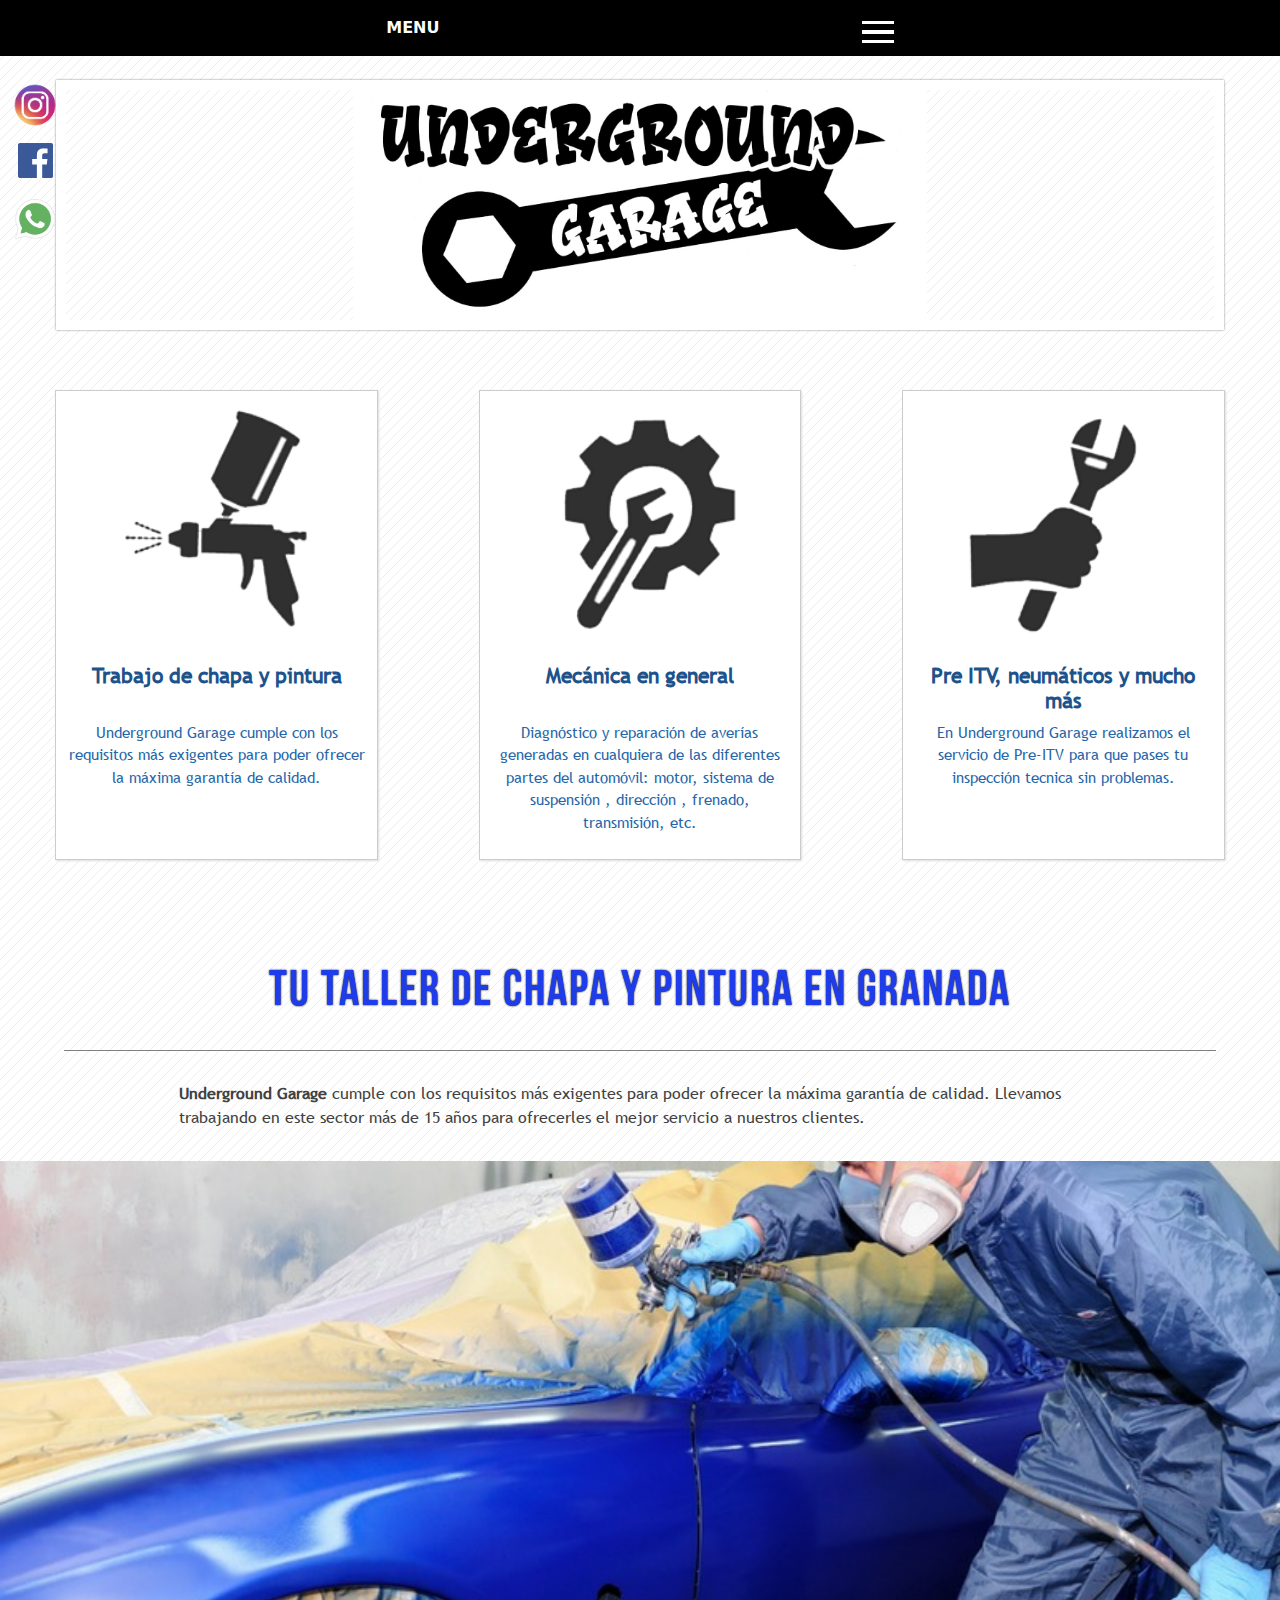
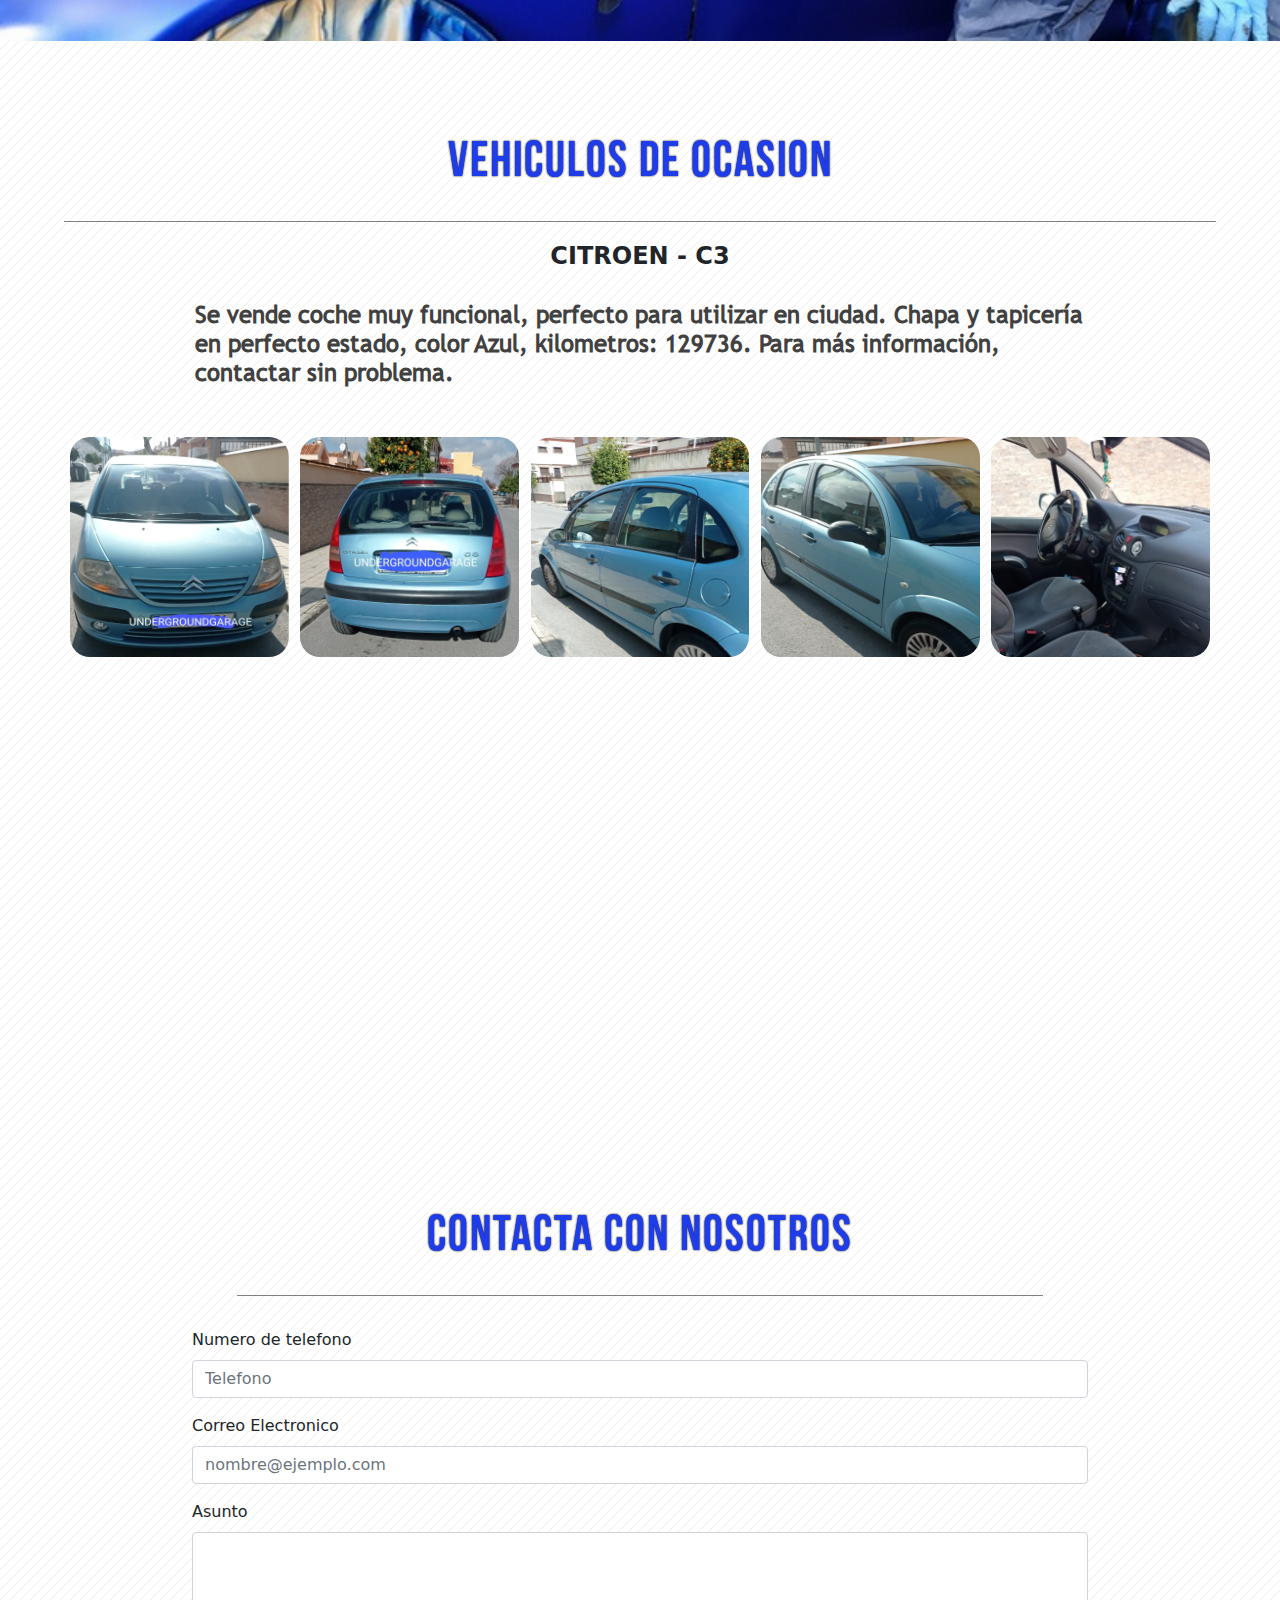
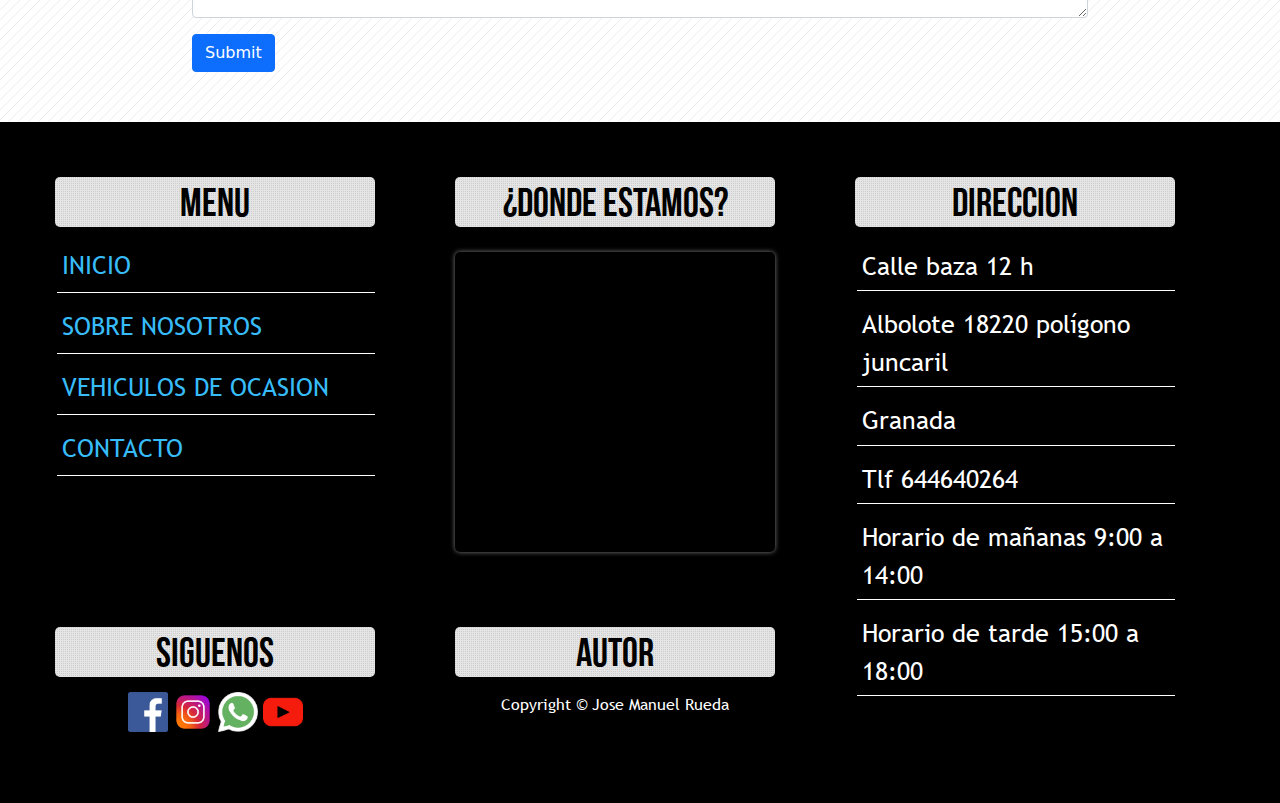
==== index.html @ 4ee107a0 "W" ====
<!DOCTYPE html>
<html lang="es">

<head>
    <meta charset="UTF-8">
    <meta http-equiv="X-UA-Compatible" content="IE=edge">
    <!-- <meta name="viewport" content="width=device-width, user-scalable=no"> -->
    <meta name="viewport" content="width=device-width, initial-scale=1.0">
    <title>UndergroundGarage</title>
    <link rel="icon" type="favicon/x-icon" href="img/logo_undergrondgarage/logo_UG_BLANCO.png" style="width: 150px;">
    <link rel="stylesheet" href="bootstrap/css/bootstrap.min.css">
    <link rel="stylesheet" href="css/styles.css">

    <!-- <link rel="stylesheet" href="css/responsive.css"> -->

</head>

<body>
    <!-- INICIO DE CABECERA ----->
    <input type="checkbox" id="btn-nav" class="checkbox">
    <header id="header">
        <div class="header-container"><strong id="menu2"> MENU</strong>
            <!-- <img class="header-logo" src="" alt="">MENU</img> -->
            <label for="btn-nav" class="btn-label">
                <div class="header-button"></div>
            </label>
        </div>
        <div class="clearfix"></div>
        <!-- <div id="logo">
            <span class="gear">S</span>
            <img id='imagen-logo' src="img/logo_undergrondgarage/logo_blanco_2.png" alt="">
        </div>
        
        <nav id="menu">
            <ul>

                <li><a href="">INICIO</a></li>
                <li><a href="#sobre-nosotros">NOSOTROS</a></li>
                <li><a href="">OCASION</a></li>
               <li><a href="">FORMACION</a></li>
                <li><a href="#formulario">CONTACTO</a></li>
            </ul>
        </nav> -->
    </header>
    <nav class="menu">
        <ul>

            <li><a href="">INICIO</a></li>
            <li><a href="#sobre-nosotros">NOSOTROS</a></li>
            <li><a href="#vehiculos-ocasion">VEHICULOS DE OCASION</a></li>
            <!-- <li><a href="">FORMACION</a></li> -->
            <li><a href="#formulario">CONTACTO</a></li>
        </ul>
    </nav>
    <!-- FIN DE LA CABECERA -------->
    <div class="wasap">
        <div class='iconos' id="twiter">
            <a href="https://www.instagram.com/undergroundgaragegaby/" class='icono'>
                <img id="insta"
                    src="img/kisspng-computer-icons-logo-instagram-blog-akita-5b2ffdee6d0502.8875915015298718544466.png"
                    alt="">
            </a>
        </div>
        <div class='iconos' id='facebook'>
            <a href="https://www.facebook.com/gabriel.ruedamartinez" class="icons blue icono"><img
                    src="img/584ac2d03ac3a570f94a666d.png" alt=""></img></a>

        </div>
        <div class='iconos' id='youtube'>
            <a href=" https://api.whatsapp.com/send?phone=34644640264" class='icono'>
                <img src="img/whatsapp.png" alt="">
            </a>
        </div>
    </div>
    <section class="wrap">
        <section id="info">
            <!-- INICIO BANER -->
            <div id="baner">
                <h1>UNDERGROUNd GARAGE</h1>
            </div>
            <!-- FIN BANER -->
            <!-- INICIO TARGETAS -->
            <div id="cards">
                <div id="card">
                    <a style="display: block;" href="#sobre-nosotros">
                        <p class='icon'><img src="img/iconos card/pintura-horno.png" alt=""></p>
                        <h2 class="category">Trabajo de chapa y pintura</h2>
                        <p class='description'>Underground Garage cumple con los requisitos más exigentes para poder
                            ofrecer
                            la máxima garantía de calidad.
                        </p>
                    </a>
                </div>
                <div id="card">
                    <a href="">
                        <p class='icon'><img src="img/iconos card/ensamblaje.png" alt=""></p>
                        <h2 class="category">Mecánica en general</h2>
                        <p class='description'>Diagnóstico y reparación de averías generadas en cualquiera de las
                            diferentes
                            partes del automóvil: motor, sistema de suspensión , dirección , frenado, transmisión, etc.
                        </p>
                    </a>
                </div>
                <div id="card">
                    <a href="">
                        <p class='icon'><img src="img/iconos card/montajes.png" alt=""></p>
                        <h2 class="category">Pre ITV, neumáticos y mucho más</h2>
                        <p class='description'>En Underground Garage realizamos el servicio de Pre-ITV para que pases tu
                            inspección tecnica sin problemas.</p>
                    </a>
                </div>
            </div>
            <!-- FIN DE TARGETAS -->
        </section>
        <div class="clearfix"></div>
    </section>
    <!-- SOBRE NOSOTROS -->
    <div class=" sobre-nosotros" id="sobre-nosotros">
        <div class="contenido">
            <h2 class="titulos">TU TALLER DE CHAPA Y PINTURA EN GRANADA</h2>
            <p><strong>Underground Garage</strong> cumple con los requisitos más exigentes para poder ofrecer
                la máxima garantía de calidad. Llevamos trabajando en este sector más de 15
                años para ofrecerles el mejor servicio a nuestros clientes.</p>
        </div>
        <div id="imagen-pintura">
            <img src="img/imagenes de talleres/chapa-y-pintura.jpg" alt="">
        </div>
    </div>
    </div>
    <!--FIN SOBRE NOSOTROS -->

    <!-- VEHICULOS DE OCASION -->


    <div id="vehiculos-ocasion" class="vehiculos-ocasion">
        <div class="contenido">
            <h2 class="titulos">VEHICULOS DE OCASION</h2>
            <div id="c3">
                <h4>CITROEN - C3 <p>Se vende coche muy funcional, perfecto para utilizar en ciudad. Chapa y tapicería en perfecto estado, color Azul, kilometros: 129736. Para más información, contactar sin problema.  </p></h4>
                <img src="img/vehiculos-ocasion/c3/img1.jpeg" alt="">
                <img src="img/vehiculos-ocasion/c3/img2.jpeg" alt="">
                <img src="img/vehiculos-ocasion/c3/img3.jpeg" alt="">
                <img src="img/vehiculos-ocasion/c3/img4.jpeg" alt="">
                <img src="img/vehiculos-ocasion/c3/img5.jpeg" alt="">
            </div>
        </div>
       
    </div>
    <!-- FIN VEHICULOS DE OCASION -->

    <!-- CONTACTO -->
    <section id="formulario">
        <form action="pag.php" method="POST" name='Contact'>
            <div class="contenido">
                <h2 class="titulos">Contacta con nosotros</h2>
            </div>
            <div class="mb-3">
                <label for="telefono" class="form-label">Numero de telefono</label>
                <input type="number" class="form-control" name='telefono' id="telefono" placeholder="Telefono">
            </div>
            <div class="mb-3">
                <label for="email" class="form-label">Correo Electronico</label>
                <input type="email" class="form-control" name='email' id="email" placeholder="nombre@ejemplo.com">
            </div>
            <div class="mb-3">
                <label for="asunto" class="form-label">Asunto</label>
                <textarea class="form-control" name='asunto' id="asunto" rows="3"></textarea>
            </div>
            <input class="btn btn-primary" type="submit"></input>
        </form>
    </section>
    <!--FIN CONTACTO -->
    <!-- INICIO DEL FOOTER -->
    <div class="clearfix"></div>
    <footer id="footer">
        <div class='wrap'>
            <div id="menu_footer">
                <h5>MENU</h5>
                <ul>
                    <li><a href="">INICIO</a></li>

                    <li><a href="#sobre-nosotros">SOBRE NOSOTROS</a></li>
                    <li><a href="#vehiculos-ocasion">VEHICULOS DE OCASION</a></li>
                    <li><a href="#formulario">CONTACTO</a></li>
                </ul>
            </div>
            <div id="location">
                <h5>¿Donde estamos?</h5>
                <iframe src="https://www.google.com/maps/embed?pb=!1m18!1m12!1m3!1d3176.863297934931!2d-3.644434684698024!3d37.227219979862824!2m3!1f0!2f0!3f0!3m2!1i1024!2i768!4f13.1!3m3!1m2!1s0xd71fd8f49150a3b%3A0xfebb81e3b175ee39!2sUnderground%20garage!5e0!3m2!1sen!2ses!4v1615591543558!5m2!1sen!2ses" width="600" height="450" style="border:0;" allowfullscreen="" loading="lazy"></iframe>
                
                
            </div>

            <div id="info">
                <h5>Direccion</h5>
                <p>
                <ul>
                    <li>Calle baza 12 h</li>
                    <li>Albolote 18220 polígono juncaril</li>
                    <li>Granada</li>
                    <li>Tlf 644640264</li>
                    <li>Horario de mañanas 9:00 a 14:00</li>
                    <li>Horario de tarde 15:00 a 18:00</li>
                </ul>
                </p>
            </div>
            <div id="optimizado">
                <h5>Siguenos</h5>
                <p>
                    <a href="https://www.facebook.com/gabriel.ruedamartinez"><img src="./img/redes-sociales/facebook.png" alt=""></img></a>
                    <a href="https://www.instagram.com/undergroundgaragegaby/"><img src="./img/redes-sociales/instagram.png" alt=""></img></a>
                    <a href=" https://api.whatsapp.com/send?phone=34644640264"><img src="./img/redes-sociales/whatsapp.png" alt=""></img></a>
                    <a href=""><img src="./img/redes-sociales/youtube.png" alt=""></img></a>
                    
                </p>
            </div>
            <div id="autor">
                <h5>Autor</h5>
                <p>Copyright &copy; Jose Manuel Rueda</p>
            </div>
        </div>
    </footer>
    <!-- FIN DEL FOOTER -->
    <!-- Global site tag (gtag.js) - Google Analytics -->
    <script async src="https://www.googletagmanager.com/gtag/js?id=G-05ST44EKLR"></script>
    <script>
        window.dataLayer = window.dataLayer || [];
        function gtag() { dataLayer.push(arguments); }
        gtag('js', new Date());
        gtag('config', 'G-05ST44EKLR');
    </script>

    <script type="text/javascript" src="jquery/jquery-3.5.1.min.js"></script>
    <script type="text/javascript" src="bootstrap/css/bootstrap.min.css"></script>
</body>

</html>
---- css/styles.css ----
/* FUENTES */
@font-face {
  font-family: TrebuchetMS;
  src: url(fonts/TrebuchetMS.ttf);
  font-weight: normal;
  font-style: normal;
}
@font-face {
  font-family: BebasNeue;
  src: url(fonts/BebasNeue.otf);
  font-weight: normal;
  font-style: normal;
}
@font-face {
  font-family: WebSymbolRegular;
  src: url(fonts/websymbols-regular-webfont.svg#WeBSymbolsRegular) format(svg), url(fonts/websymbols-regular-webfont.eot);
  src: url(fonts/websymbols-regular-webfont.eot?#iefix) format("truetype"), url(fonts/websymbols-regular-webfont.woff) format("woff"), url(fonts/websymbols-regular-webfont.ttf) format("truetype"), url(fonts/websymbols-regular-webfont.svg) format("svg");
  font-weight: normal;
  font-style: normal;
}
/* ESTILOS GENERALES */
* {
  margin: 0px auto;
  padding: 0px auto;
  list-style: none !important;
  text-decoration: none !important;
}

.clearfix {
  float: none;
  clear: both;
}

body {
  text-decoration: none !important;
  background-image: url(../img/pattern.png);
  width: 100%;
}

#barra-2 {
  height: auto;
}

.ancho {
  width: 50% !important;
}

.wrap {
  text-decoration: none !important;
  width: 1250px;
  margin: 0px auto;
}

/* CABECERA */
/* 1 cabecera */
.grid-main {
  display: grid;
  grid-gap: 20px;
  grid-template-columns: repeat(4, 2fr);
  grid-column-end: auto;
  grid-column: 2/3;
  grid-row: 1/2;
  align-items: center;
}

.site-description a {
  grid-column: 2/3;
  padding-left: 10px;
  justify-content: center;
  align-items: center;
}

.site-description img {
  width: 26px;
}

.site-description {
  margin-top: 10px;
  width: auto;
  height: 0px auto;
}

.gear, .icon {
  font-family: WebSymbolRegular;
}

.wrap {
  margin-top: 150px;
}

/* SOCIAL */
.icons {
  font-family: WebSymbolRegular;
  font-size: 33px;
}

#social {
  height: 190px;
  overflow: hidden;
}

#social div {
  font-size: 30px;
  width: 50px;
  height: 50px;
  margin-left: 20px;
  margin-top: 10px;
  margin-bottom: 10px;
  color: black;
  overflow: hidden;
}

#social div a {
  font-size: 40px;
  font-weight: normal;
  color: #1072a7;
}

#instaa {
  height: 100%;
}

.red {
  color: red !important;
}

.blue {
  color: #1877f2 !important;
}

.blue2 {
  color: #00a2f3 !important;
}

.overlay {
  display: block;
  font-size: 30px;
  transform: translateY(-100%);
  margin-left: -10px;
  margin-top: -35px;
  margin-bottom: 20px;
  color: #1072a7;
  position: absolute;
  transition: all 300ms linear;
  opacity: 0;
}

#social div:hover .overlay {
  opacity: 1;
  text-shadow: 0px 0px 1px #777676, 1px 1px 1px black, 0px 0px 1px white, 0px 1px black;
  font-family: BebasNeue;
  transform: translateY(0%) scale(1.5, 1.5);
  transform: translateX(100%) scale(1.5, 1.5);
}

#logo {
  grid-column: 1/2;
  grid-row: 1/3;
  width: auto;
  background-color: transparent;
  text-align: center;
  margin-top: 10px;
  margin-left: 20px;
  letter-spacing: 1px;
  cursor: pointer;
  overflow: hidden;
  transition: all 300ms;
  height: auto;
}

#logo .gear {
  display: none;
  float: left;
  font-size: 30px;
  margin-top: 10px;
  margin-left: 26px;
  /* inicio animacion */
  animation-name: rotate-gear;
  animation-duration: 3s;
  animation-iteration-count: infinite;
  animation-timing-function: linear;
  transition: all 500ms;
}

#imagen-logo {
  display: block;
  /* width: 70px; */
  padding-left: 40px;
  padding-bottom: 10px;
  height: 100px;
  margin: 10px auto;
}

@keyframes rotate-gear {
  0% {
    transform: rotateZ(0deg);
    color: white;
  }
  50% {
    transform: rotateZ(180deg);
    color: black;
  }
  100% {
    transform: rotateZ(360deg);
    color: white;
  }
}
#logo:hover h3 {
  animation: fromRinght 300ms linear;
}

@keyframes fromRinght {
  from {
    transform: translateX(200%);
  }
  to {
    transform: translateX(0%);
  }
}
#logo:hover .gear {
  /* animation-name: desdeabajo; */
  /* animation-duration: linear; */
  /* animation-iteration-count: infinite; */
  animation: frombellow 500ms linear;
}

@keyframes frombellow {
  0% {
    transform: translateY(0%);
  }
  50% {
    transform: translateY(200%);
  }
  100% {
    transform: translateY(0%);
  }
}
/* fin animacion */
/* #logo:hover{
    border-radius: 2px;
    color: black;
    background-color:#2176b3;
} */
#logo h3 {
  display: block;
  float: right;
  font-size: 40px;
  margin-top: 5px;
  transition: all 300ms;
  margin-right: 65px;
}

#menu {
  display: flex;
  justify-content: center;
  align-items: center;
  grid-column: 2/3;
  grid-row: 2/3;
  height: auto;
  background-color: transparent;
  transition: all 500ms;
}

#menu ul {
  display: flex;
  justify-content: center;
  align-items: center;
  height: 30px;
}

#menu ul li a {
  color: white;
  display: block;
  transition: all 200ms;
  text-decoration: none !important;
}

#menu ul li a:hover {
  color: #37bcf9;
  transform: scale(1.2, 1.2);
  transition: all 200ms;
}

#menu ul li {
  font-size: 24px;
  display: inline-block;
  margin: 0px 20px 0px 20px;
  letter-spacing: 1px;
  line-height: 70px;
}

/* BANER */
#baner {
  margin-top: 80px;
  width: 93.5%;
  height: 250px;
  border: 10px solid white;
  box-shadow: 0px 0px 2px gray;
  /* background-position: -70px -360px; */
  background-position: center;
  background-image: url(../img/logo_undergrondgarage/logopeq.jpg);
  background-repeat: no-repeat;
  background-size: 50%;
  /* margin: 20px auto; */
  animation: showText 5s linear;
  overflow: hidden;
}

/* @keyframes showText{
    0% {
        background-position: -70px -60px;
    }
    100% {
        background-position: -70px -360px;
    }
} */
#baner h1 {
  background-color: white;
  display: none;
  width: 80% !important;
  height: auto;
  font-family: BebasNeue;
  color: white;
  font-size: 70px;
  letter-spacing: 3px;
  margin: 38px auto;
  margin-left: 6%;
  font-weight: normal;
  text-shadow: 2px 2px 1px black;
  text-transform: uppercase;
  animation: showText2 5s linear;
}

@keyframes showText2 {
  0% {
    transform: translateX(-200%) scale(5.5);
  }
  /* 25%{
      transform: translateX(300%) scale(4,5);


  }    */
  50% {
    transform: translateX(200%) scale(3.5);
    color: rgba(255, 255, 255, 0.508);
  }
  75% {
    transform: translateX(-100%) scale(2.1);
    opacity: 0;
    color: white;
  }
  100% {
    transform: translateX(0%) scale(1, 1);
    opacity: 1;
    color: white;
    text-shadow: 2px 2px 1px black;
  }
}
/* boton wasap */
.wasap {
  display: grid;
  grid-template-columns: 15%;
  grid-template-rows: repeat(4, 1fr);
  /* grid-template-rows: repeat(10,1fr); */
  width: auto;
  height: auto;
  padding-left: 10px;
  position: fixed;
  grid-row-gap: 10px;
  /* transform: translateX(1%); */
}

#twiter img {
  margin-bottom: -10px !important;
  width: 50px;
}

#twiter {
  margin: 0px auto;
  grid-column: 1/2;
  grid-row: 1/2;
}

#facebook {
  width: 50px;
  display: flex;
  justify-content: center;
  align-items: center;
}

#facebook img {
  width: 35px !important;
  grid-column: 1/2;
  grid-row: 2/3;
}

#youtube {
  width: 50px;
}

#youtube img {
  display: flex;
  justify-content: center;
  align-items: center;
  width: 40px !important;
  grid-column: 1/2;
  grid-row: 3/4;
}

#wasapp {
  grid-column: 1/2;
  grid-row: 4/5;
}

#wasapp img {
  width: 50px;
}

.wrap {
  margin-top: 15px;
}

/* CAJAS DE TARGETAS */
#cards {
  margin-top: 20px;
  width: 0px auto;
  display: grid;
  grid-template-columns: repeat(3, 1fr);
  grid-column-gap: 20px;
}

#card {
  width: 80%;
  height: auto;
  border: 1px solid #ccc;
  box-shadow: 1px 1px 2px #ddd;
  overflow: hidden;
  display: block;
  float: left;
  background-color: white;
  margin-top: 40px;
  cursor: pointer;
  transition: all 400ms;
  text-align: center;
}

#card:hover {
  background-color: black;
}

.icon {
  display: block;
  width: 90%;
  height: auto;
  line-height: 110px;
  /* margin-top: 24px; */
  font-size: 50px;
  margin: 0px auto;
  padding: 10px;
  transition: all 300ms;
}

.icon img {
  width: 90%;
}

#card:hover .icon {
  animation: moveicon 500ms linear;
  color: #37bcf9;
  font-size: 70px;
}

@keyframes moveicon {
  from {
    transform: translateY(-200%);
  }
  to {
    transform: translateY(0%);
  }
}
#card:hover .category {
  animation: movecategory 600ms linear;
  color: White;
}

@keyframes movecategory {
  from {
    transform: translateX(-100%);
  }
  to {
    transform: translateX(0%);
  }
}
.category {
  width: 90%;
  height: 50px;
  color: #1d538c;
  font-family: TrebuchetMS;
  font-weight: bold;
  transition: all 300ms;
  padding: 10px;
  font-size: 21px;
}

.description {
  font-family: TrebuchetMS;
  color: #2566aa;
  font-size: 15px;
  transition: all 300ms;
  padding: 10px;
}

#card:hover .description {
  animation: movedescription 700ms linear;
}

@keyframes movedescription {
  from {
    transform: translateY(300%);
    color: black;
  }
  to {
    transform: translateY(0%);
    color: #2566aa;
  }
}
.sobre-nosotros {
  padding-top: 50px;
  margin-top: 120px auto !important;
}

.contenido {
  margin-bottom: 32px !important;
  width: 80%;
  height: auto;
}

.contenido h2 {
  display: flex;
  border-bottom: 1px solid gray;
  align-items: center;
  justify-content: center;
  font-family: BebasNeue;
  font-size: 50px;
  padding-top: 50px;
  padding-bottom: 30px;
  letter-spacing: 2px;
  color: #1F3CEA;
  text-shadow: 0px 0px 2px black;
  margin: 0px auto;
  text-align: center;
  width: auto;
}

.contenido p {
  margin: 30px auto;
  width: 80%;
  height: auto;
  font-family: TrebuchetMS;
  color: #414141;
}

#imagen-pintura img {
  width: 100%;
}

#clearfix {
  float: none;
  clear: both;
}

#footer {
  width: 100%;
  height: auto;
  background-color: black;
  color: white;
  overflow: hidden;
}

#footer .wrap > div {
  float: left;
  width: 320px;
  height: 370px;
  margin: 40px;
  text-align: center;
  color: white;
  font-family: TrebuchetMS;
}

#footer a {
  text-decoration: none !important;
  color: #37bcf9;
  transition: all 300ms;
}

#footer h5 {
  display: block;
  background: url(../img/pxgray.png), white;
  height: 50px;
  initial-letter: 2px;
  text-align: center;
  font-size: 40px;
  font-family: BebasNeue;
  line-height: 55px;
  color: black;
  border-radius: 5px;
  margin-bottom: 15px;
}

#footer ul {
  text-align: left;
  font-size: 25px;
  margin-left: -30px;
}

#footer ul li {
  margin-top: 10px;
  padding: 5px;
  border-bottom: 1px solid white;
}

#footer ul li a {
  display: block;
  height: 40px;
  transition: all 300ms;
}

#footer ul li a:hover {
  padding-left: 50px;
  color: white;
  transform: scale(1.3);
}

#footer iframe {
  width: 100%;
  height: 300px;
  margin-top: 10px;
  margin-bottom: 10px;
  border-radius: 5px;
  border: 5px solid white;
  box-shadow: 0px 0px 5px gray;
}

#footer img {
  margin-bottom: 15px;
  width: 40px;
}

#footer #img {
  margin-bottom: 15px;
  max-width: 100%;
  width: 200px !important;
}

#footer img:hover {
  transform: scale(1.5);
}

#autor {
  height: auto !important;
}

#optimizado {
  height: auto !important;
}

#menu_footer {
  height: auto !important;
}

#contenido h1 {
  margin-bottom: 20px;
}

.checkbox {
  display: none;
}

header {
  background-color: black;
  position: fixed;
  margin-top: -80px;
  width: 100%;
  z-index: 10;
}

.header-container {
  width: 90%;
  position: relative;
  margin: 1rem auto;
  display: flex;
  justify-content: space-between;
  align-items: center;
}

.header-logo {
  width: 3rem;
}

.btn-label {
  width: 2rem;
  height: 1.4rem;
}

#menu2 {
  margin-right: 100px;
  color: white;
}

.header-button {
  width: 2rem;
  height: 0.2rem;
  background: white;
  position: absolute;
  top: 0.9rem;
  transition: all 0.2s;
}

.header-button::before,
.header-button::after {
  content: "";
  width: 2rem;
  height: 0.2rem;
  background: white;
  position: absolute;
  top: -0.6rem;
  transition: all 0.2s;
}

.header-button::after {
  top: 0.6rem;
}

.menu {
  background: #d1d1d1;
  width: 100%;
  height: 16rem;
  position: fixed;
  z-index: 9;
  top: -19rem;
  display: flex;
  flex-direction: column;
  justify-content: space-around;
  text-align: center;
  padding-top: 2rem;
  transition: all 0.5s;
}
.menu ul {
  list-style: none;
}
.menu ul li {
  margin: 0.5rem;
}
.menu ul li a {
  font-size: 20px;
  margin: 0.1rem;
  color: #000;
  text-decoration: none;
}
.menu ul li:hover {
  color: #2566aa;
  font-weight: bold;
  transform: scale(1.4);
}
.menu ul li:hover a {
  color: #2566aa;
  font-weight: bold;
  text-shadow: 0px 0px 1px #3570af;
}

.checkbox:checked ~ .menu {
  top: 0rem;
}

.checkbox:checked + header .header-container label .header-button {
  background: none;
}

.checkbox:checked + header .header-container label .header-button::before {
  transform: rotate(35deg);
  top: 0;
}

.checkbox:checked + header .header-container label .header-button::after {
  transform: rotate(-35deg);
  top: 0;
}

.vehiculos-ocasion {
  padding-top: 40px;
}

.contenido {
  width: 90%;
}

#c3 {
  width: 100%;
  margin: 0px auto;
  display: grid;
  grid-template-columns: repeat(5, 1fr);
  grid-template-rows: 1fr 3fr;
}
#c3 img {
  width: 95%;
  height: 220px;
  border-radius: 20px;
}
#c3 img:hover {
  transform: scale(2);
}
#c3 h4 {
  text-align: center;
  margin: 20px;
  font-weight: bold;
  grid-column: 1/6;
}
#c3 h4 p {
  text-align: start;
}

#formulario {
  width: 70%;
  margin: 0px auto;
  padding-top: 40px;
  padding-bottom: 50px;
}

@media (max-width: 1250px) {
  .wrap {
    width: 100%;
  }

  /* #card{
      width: 17%;
      margin: 1.2%;
  } */
  #card p {
    display: block;
    width: 90%;
    margin: 0 auto;
    text-align: center;
  }

  aside {
    width: 30%;
    min-height: 1000px;
  }

  aside input[type=text] {
    width: 78%;
  }

  aside input[type=button] {
    font-size: 14px;
  }

  #login input[type=submit], #login input[type=reset] {
    width: 37.8%;
    margin-left: 7.3%;
  }

  #login a {
    font-size: 13px;
  }

  #articles {
    width: 64%;
  }

  #articles article {
    width: 95%;
  }

  #footer {
    height: auto;
  }

  #footer .wrap > div {
    width: 40%;
  }

  #footer .wrap > div:last-child {
    width: 90%;
  }

  #footer h5 {
    font-size: 35px;
  }
}
@media (max-width: 1080px) {
  .contenido {
    width: 100%;
  }

  #card .category {
    font-size: 17px;
  }

  #card .description {
    font-size: 13px;
  }

  #c3 {
    margin: 0px auto;
    display: grid;
    grid-template-columns: repeat(3, 1fr);
    grid-template-rows: 1fr 2fr 2fr;
  }
  #c3 img {
    width: 95%;
    height: 300px;
    border-radius: 20px;
  }
  #c3 img:hover {
    transform: scale(1.5);
  }
  #c3 h4 {
    margin: 20px;
    font-weight: bold;
    grid-column: 1/4;
  }
}
@media (max-width: 988px) {
  .overlay {
    font-size: 24px;
    margin-left: -5px;
  }

  .data {
    font-size: 10px;
    height: 20px;
    line-height: 20px;
  }
}
@media (max-width: 889px) {
  #footer {
    height: auto;
  }

  #footer .wrap > div {
    width: 90%;
  }

  #footer h5 {
    font-size: 25px;
  }

  #blog:hover a {
    transform: scale(1.6);
  }
}
@media (max-width: 895px) {
  #login input[type=email], #login input[type=password] {
    width: 70%;
  }

  #login a {
    font-size: 12px;
  }
}
@media (max-width: 850px) {
  #baner {
    width: 90%;
    height: 150px !important;
    /* margin-left:-10px; */
  }

  #baner h1 {
    padding: 0px;
    margin: 0px auto;
    width: 80%;
    line-height: 120px;
    text-align: center;
    font-size: 50px;
  }

  .contenido h1 {
    font-size: 200%;
  }
}
@media (max-width: 782px) {
  aside input[type=text] {
    width: 70%;
  }
}
@media (max-width: 769px) {
  #menu {
    width: 100%;
  }

  #footer .wrap > div {
    width: 97%;
    margin-left: auto;
  }

  #footer .wrap > div:last-child {
    width: 98%;
    margin-left: auto;
  }

  .icon {
    font-size: 40px;
  }

  .category {
    width: 95%;
    font-size: 14px;
    margin-top: -30px;
  }

  #card:hover .icon {
    font-size: 40px;
  }

  #c3 {
    margin: 0px auto;
    display: block;
    grid-template-columns: 1fr !important;
    grid-template-rows: 1fr repeat(5, 1fr) !important;
  }
  #c3 h4 {
    text-align: center;
  }
  #c3 img {
    display: flex;
    width: 80%;
    height: auto;
    align-items: center;
    margin-bottom: 30px;
    justify-content: center;
  }
  #c3 img:hover {
    transform: scale(1);
  }
}
@media (max-width: 710px) {
  #logo {
    display: grid;
    justify-content: center;
    align-items: center;
    grid-column: 1/3;
    grid-row: 1/2;
    grid-column: 1/2;
    width: 90%;
  }

  #menu {
    grid-column: 1/3;
    grid-row: 2/3;
    display: flex;
    justify-content: center;
    align-items: center;
    height: auto;
  }

  .wrap {
    margin-top: 15px;
  }

  #menu ul {
    margin: 0px auto;
    width: 100%;
  }

  #cards {
    width: 100%;
    padding: 0px;
    display: grid;
    grid-template-columns: 1fr;
    grid-row-gap: 20px;
  }

  #card {
    margin: 0px auto;
    width: 90%;
  }
}
@media (max-width: 640px) {
  .titulos {
    font-size: 30px !important;
  }

  .category {
    width: 80%;
  }

  #span1 > input[type=text] {
    width: 85%;
  }

  #boton {
    width: 10%;
  }

  #imagen-logo {
    padding-left: 0px;
  }
}
@media (max-width: 610px) {
  .contenido h1 {
    font-size: 150%;
  }
}
@media (max-width: 565px) {
  #baner {
    width: 80%;
    height: 100px !important;
    /* margin-left:-10px; */
  }

  .wrap {
    margin-top: 15px !important;
  }

  #menu ul li {
    display: flex;
    align-items: center;
    justify-content: center;
    width: 30%;
    font-size: 20px;
    height: 30px;
  }

  #imagen-logo {
    padding-left: 0px;
    height: 80px;
  }

  .grid-main {
    grid-column: 2/3;
    grid-row: 1/2;
  }
}
@media (max-width: 540px) {
  #span1 > input[type=text] {
    width: 85%;
  }

  #boton {
    width: 10%;
  }
}
@media (max-width: 478px) {
  #menu ul li {
    display: flex;
    align-items: center;
    width: 30%;
    font-size: 17px;
    justify-content: center;
  }

  #imagen-logo {
    padding-left: 0px !important;
  }

  #cards {
    margin-top: 20px;
  }
}
@media (max-width: 432px) {
  #imagen-logo {
    display: flex;
    justify-content: center;
    align-items: center;
    margin-bottom: 5px;
  }

  .grid-main {
    grid-column: 1/2;
    grid-row: 2/3;
  }

  #menu {
    grid-column: 1/2;
    grid-row: 2/3;
  }

  #menu ul {
    padding: 0px;
    width: 90%;
  }

  #menu ul li {
    font-size: 13px;
    width: 100%;
  }
}
@media (max-width: 410px) {
  #info ul li {
    font-size: 20px;
  }

  #info {
    margin-bottom: 20px;
  }

  #c3 h4 p {
    font-size: 15px;
  }
}

/*# sourceMappingURL=styles.css.map */
---- css/responsive.css ----
@media (max-width:1250px){
    .wrap{
        width: 90%;
        
    }
    #baner h1{
        width: 100%;
        
        

    }
    /* #card{
        width: 17%;
        margin: 1.2%;
    } */
    #card p{
        display: block;
        width: 90%;
        margin: 0 auto;
        text-align: center;
    }
    aside{
        width: 30%;
        min-height: 1000px;
    }
    aside input[type="text"]{
        width: 78%;
    }
    aside input[type="button"]{
        font-size: 14px;
    }
    #login input[type="submit"],#login input[type="reset"]{
        width: 37.8%;
        margin-left: 7.3%;
    }
    #login a {
        
        font-size: 13px;
    }    
    #articles{
        width: 64%;
    }
    #articles article{
        width: 95%;
    }
    #footer{
        height: auto;
    }
    #footer .wrap > div{
        width: 40%;
    }
    #footer .wrap > div:last-child{
        width: 90%;
    }
    #footer h5{
        font-size:35px;
    }
}
@media (max-width:1080px){
    .contenido{
        width: 100%;
    }
    #card .category{
        font-size: 17px;
        

    }
    #card .description{
        font-size:13px;
    }
   
}
@media (max-width:988px){
    .overlay{
        font-size:24px ;
        margin-left: -5px;
    }  
    .data{
        font-size: 10px;
        height: 20px;
        line-height: 20px;
    }
}
@media (max-width:910px){
   
}
@media (max-width:889px){
    #footer{
        height: auto;
    }
    #footer .wrap > div{
        width: 90%;
    }
    
    #footer h5{
        font-size:25px;
    }
    #blog:hover a {
        transform: scale(1.6);
    }

    
}
@media (max-width:895px){
    #login input[type="email"], #login input[type="password"]{
    width: 70%;
    }
    #login a {
        font-size: 12px;
    }
}
@media (max-width:850px){
    #baner{
        width:90%; 
        /* margin-left:-10px; */
    }
    #baner h1{
        padding: 0px;
        margin: 0px auto ;
        width: 95%;
        line-height:120px;
        text-align: center;
        font-size: 50px;
        

    }
    .contenido h1{
        font-size: 200%;
    }
}
@media (max-width:782px){
    aside input[type="text"] {
        width: 70%;
    }
}
@media (max-width:769px){
    #header{
        height: 130px;
    }
    #menu{
        width: 100%;
    }
    #footer .wrap > div {
        width: 97%;
        margin-left: auto;
    }
    #footer .wrap > div:last-child {
        width: 98%;
        margin-left: auto;
    }
    .icon{
        font-size:40px
    }
    #card{
        /* height:145px */
    }
    .category{
        width: 95%;
        font-size: 14px;
        margin-top: -30px;

    }    
    #card:hover .icon {
        
        font-size: 40px;
    }
}
@media (max-width:710px){
    #header{
        height: auto;
        display:grid;
        grid-template-columns: 40% 60%;
        grid-template-rows: 1fr 1fr 1fr;
    }
    #menu{
        grid-column: 1/3;
        grid-row: 3/4;
    }
    .wrap{
        margin-top: 190px;
    }
   
    .contenido{
        
        margin-top: 120px  !important;
    }
   
    #menu ul {
        margin: 0px auto;
            margin-left: auto;
        margin-left: -38px;
        width: 100%;
    }
    #cards{
        width: 100%;
        padding: 0px;
        display: grid;
        grid-template-columns:1fr;
        grid-row-gap: 20px;
        
        
    }
    
   
    #card{
        margin: 0px auto;
        width: 90%;
    }
}   
@media (max-width:640px){
   
    .category{
        width: 80%;
    }
   
    #span1 > input[type="text"] {
        width: 85%;
    }
    #boton{
        width:10%;
    }
    #imagen-logo{
        padding-left: 0px;
    }
}
@media (max-width:610px){
    .contenido h1{
        font-size: 150%;
    }
}
@media (max-width:565px){
    #header{
        height: auto;
        display:grid;
        grid-template-columns: 1fr 1fr;
        grid-template-rows: 1fr  0.5fr ;
    }
    #menu{
        grid-row: 2/3;
    }
    #menu ul li{
        display: flex;
        align-items: center;
        justify-content:center;
        width: 30%;
        font-size:20px;
        height: 30px;
    }
    .wrap{
        margin-top: 150px;
    }
    #logo{
        height: auto;
        grid-column: 1/2;
        grid-row: 1/2;
    }
    #imagen-logo{
        padding-left: 0px;
        height: 80px;
    }
    .grid-main{
        grid-column:2/3;
        grid-row: 1/2;
    }


}

@media (max-width:540px){
    #baner{
        line-height: 25px;
        height: 120px;
    }
    #baner h1{
        font-size: 25px;
    }
    
    #span1 > input[type="text"] {
        width: 85%;
    }
    #boton{
        width:10%;
    }
  
}

@media (max-width:478px){ 
    #menu ul li{
        display: flex;
        align-items: center;
        width: 30%;
        font-size:17px;
        justify-content:center;
    }
   
    #imagen-logo{
        
        
        padding-left: 0px  !important;
    }
    #cards{
        margin-top: 20px;
    }
}
@media (max-width:432px){
    #header{
        height: auto;
        display:grid;
        grid-template-columns: 1fr ;
        grid-template-rows: 1fr 0.5fr 0.5fr;
    }
    #logo{
        grid-column:1/2;
        display:grid;
        justify-content: center;
        align-items: center;
        width:90%;
    }
    #imagen-logo{
        display:flex;
        justify-content: center;
        align-items: center;
        margin-bottom: 5px;
    }
    .grid-main{
        grid-column:1/2;
        grid-row: 2/3;
    }
    #menu{
        grid-column:1/2;
        grid-row: 3/4;

    }
    #menu ul li{
        
        font-size:13px;
        width:100%;
        
    }
    .wrap{
        margin-top: 190px;
    }
    
    
}
@media (max-width:410px){
    
}
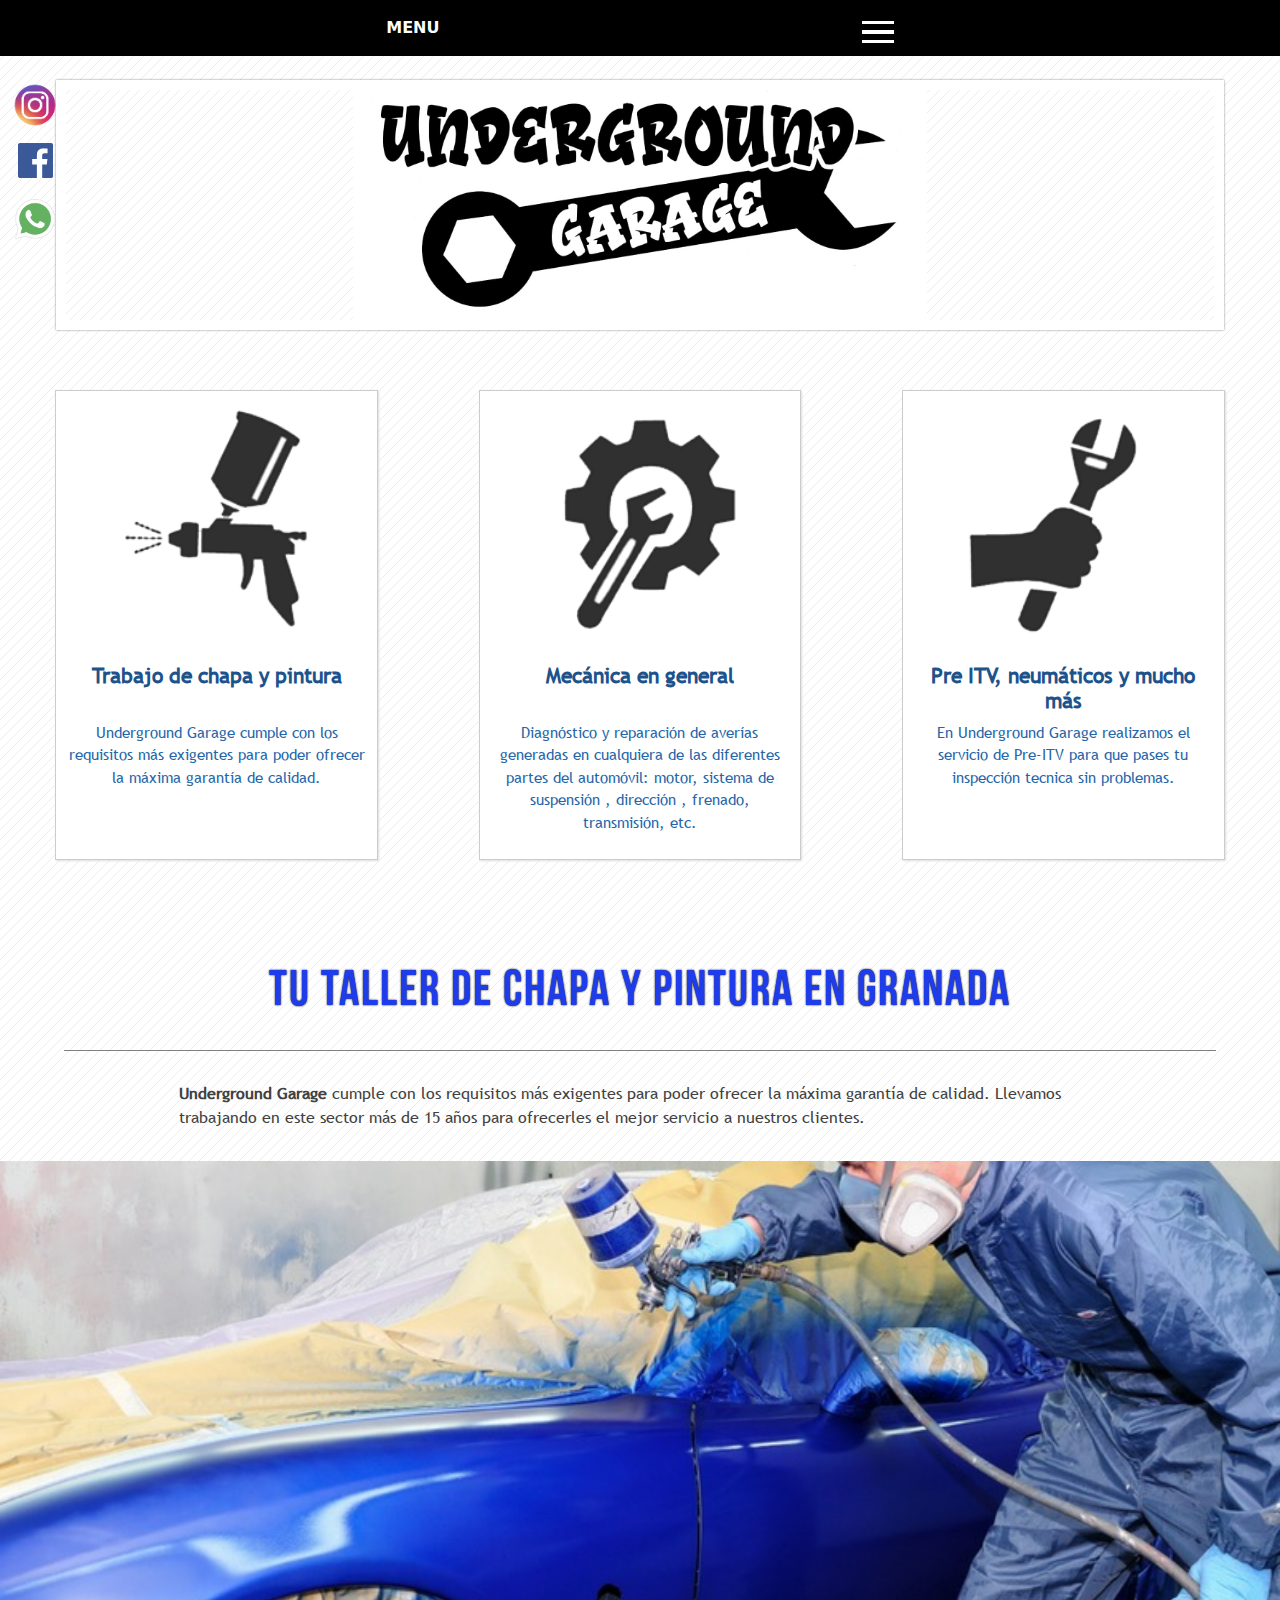
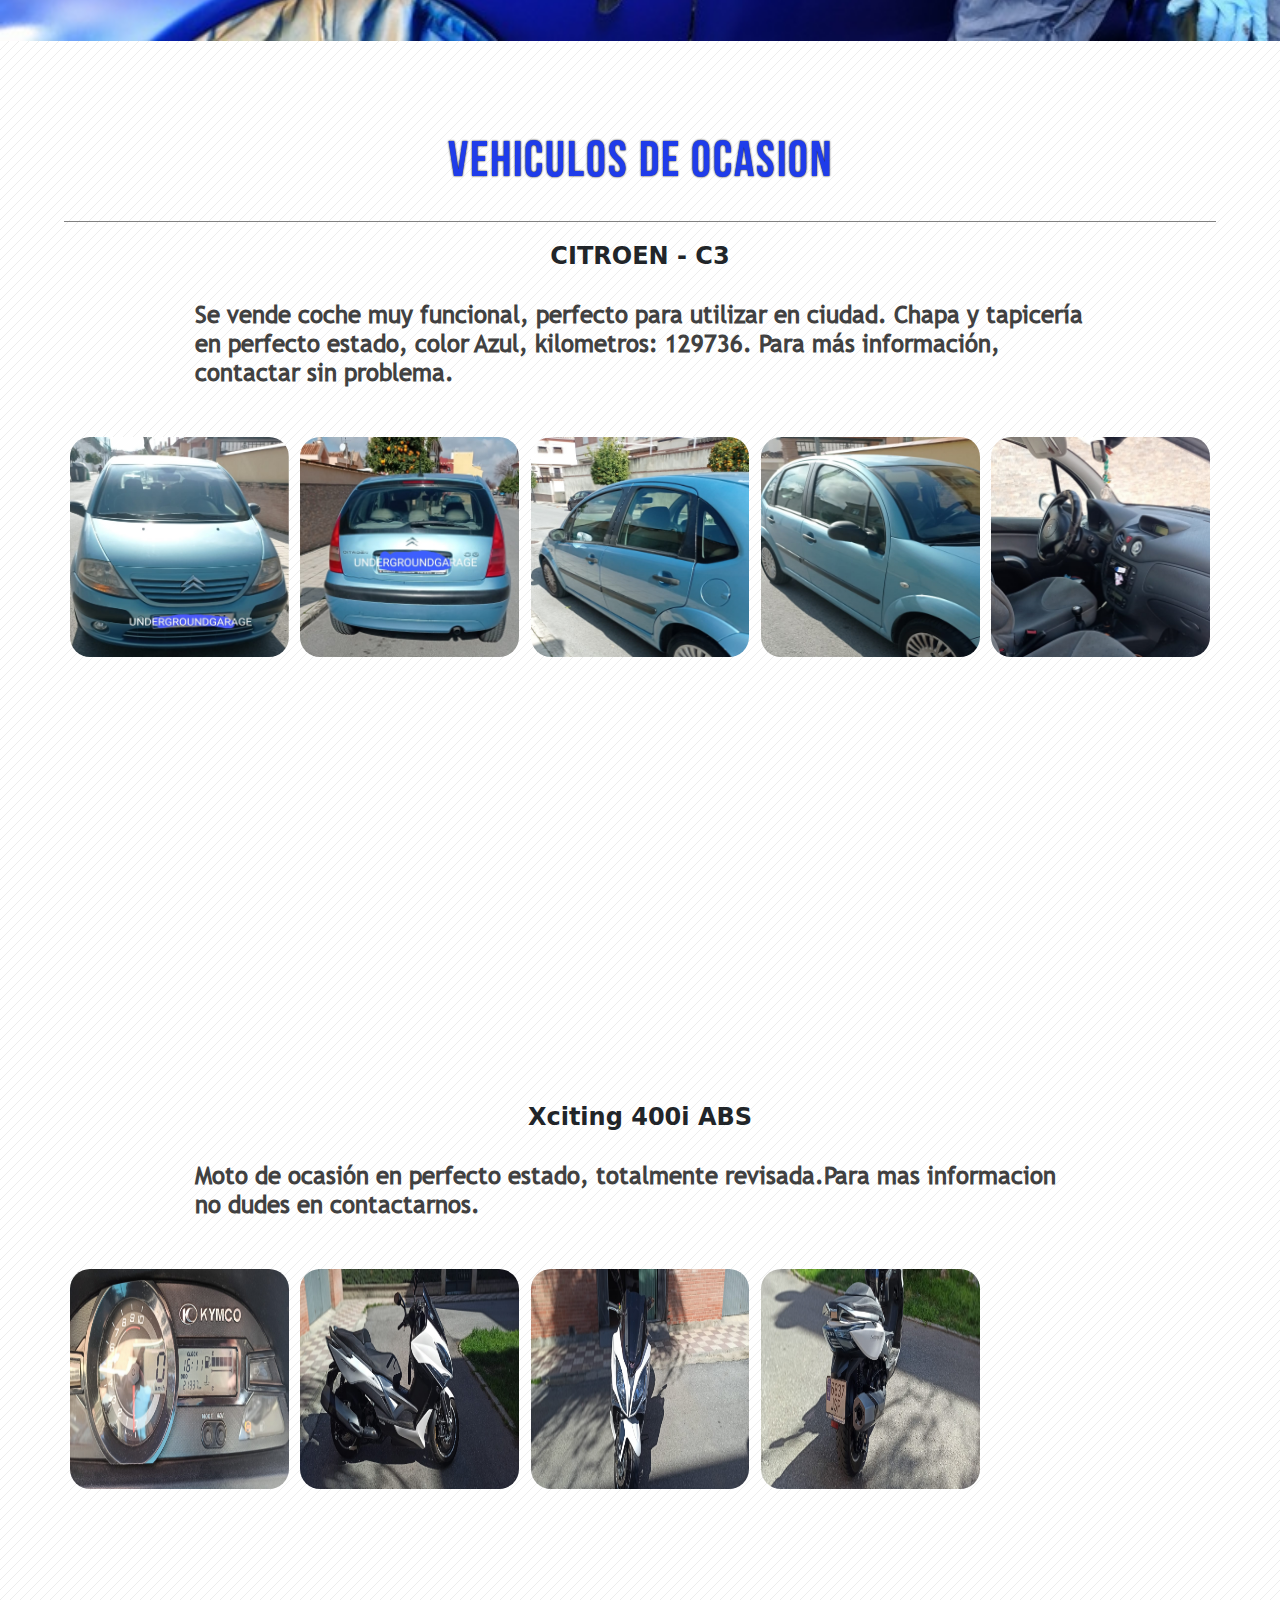
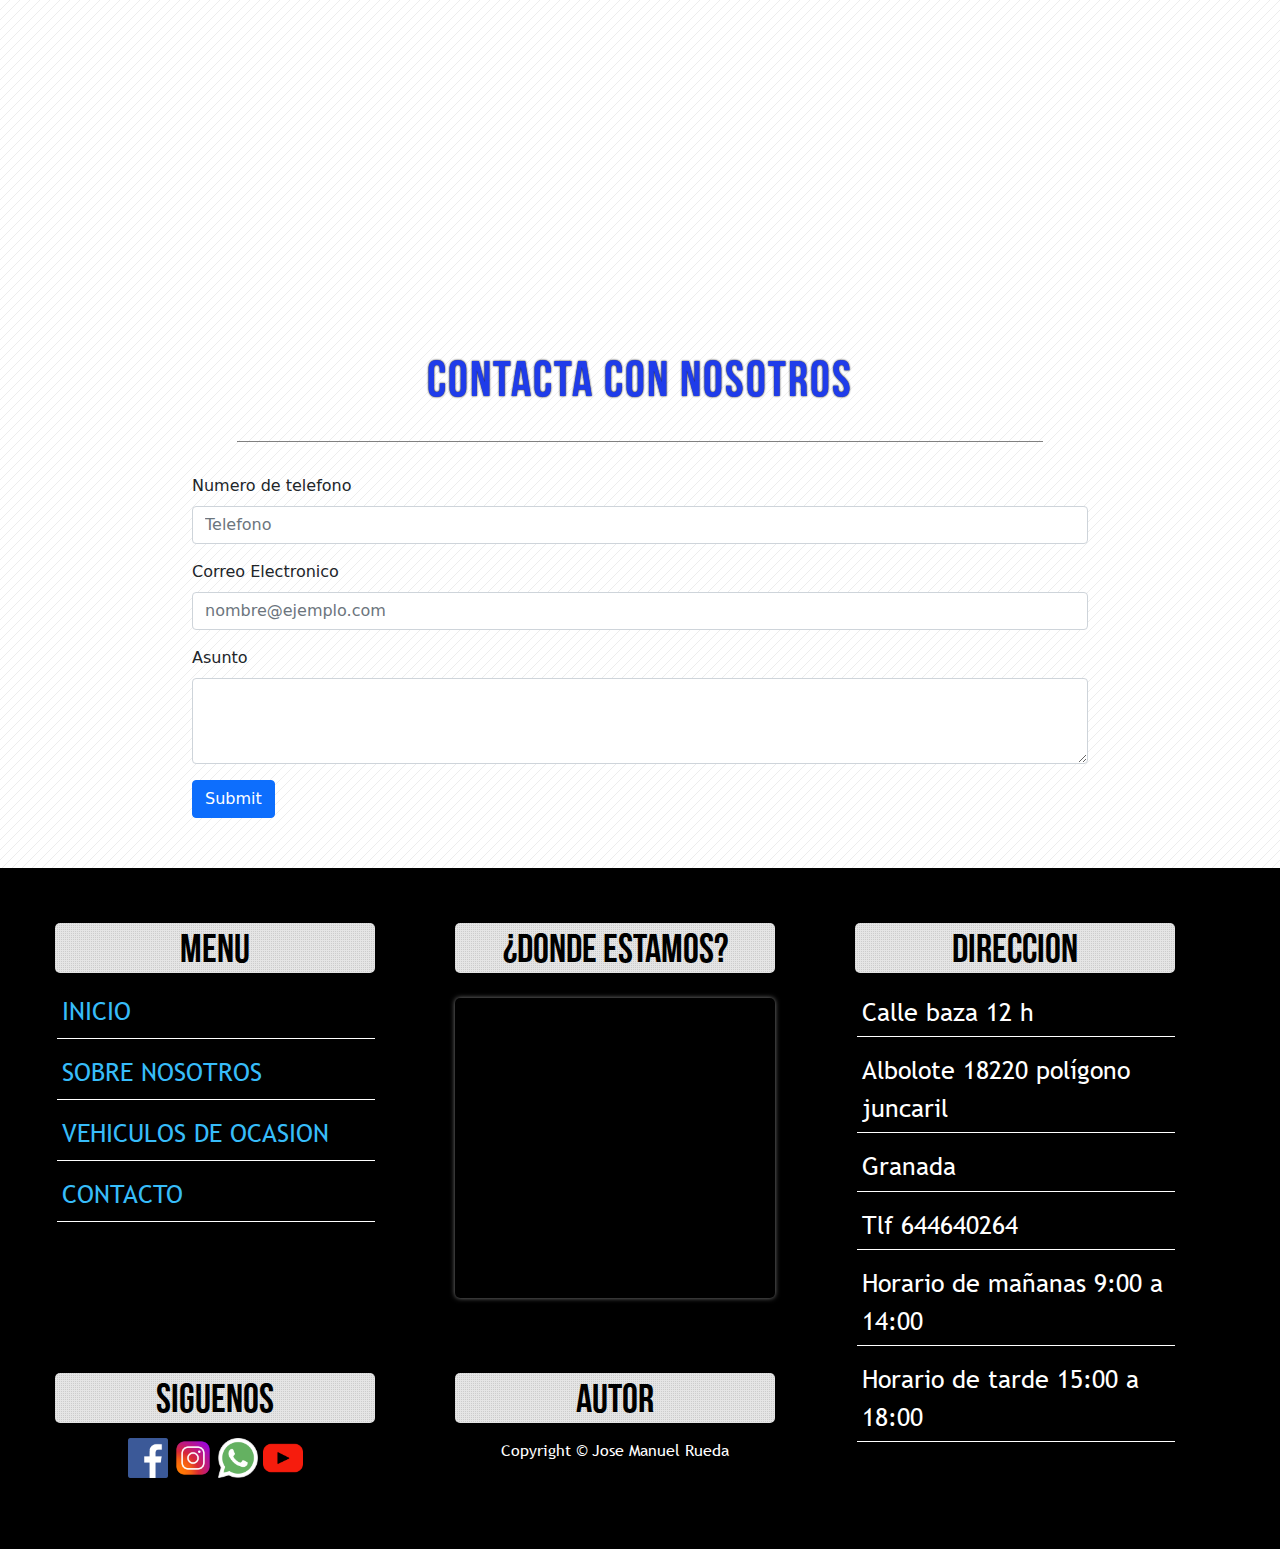
==== commit 98ccf2d0: "g" ====
--- a/index.html
+++ b/index.html
@@ -1,3 +1,7 @@
+<?php
+session_start(); 
+?>
+
 <!DOCTYPE html>
 <html lang="es">
 
@@ -10,6 +14,7 @@
     <link rel="icon" type="favicon/x-icon" href="img/logo_undergrondgarage/logo_UG_BLANCO.png" style="width: 150px;">
     <link rel="stylesheet" href="bootstrap/css/bootstrap.min.css">
     <link rel="stylesheet" href="css/styles.css">
+    
 
     <!-- <link rel="stylesheet" href="css/responsive.css"> -->
 
@@ -143,6 +148,14 @@
                 <img src="img/vehiculos-ocasion/c3/img4.jpeg" alt="">
                 <img src="img/vehiculos-ocasion/c3/img5.jpeg" alt="">
             </div>
+            <div id="c3">
+                <h4>Xciting 400i ABS<p>Moto de ocasión en perfecto estado, totalmente revisada.Para mas informacion no dudes en contactarnos.</p></h4>
+                <img src="img/vehiculos-ocasion/Xciting/WhatsApp Image 2021-03-17 at 18.20.09.jpeg" alt="">
+                <img src="img/vehiculos-ocasion/Xciting/WhatsApp Image 2021-03-17 at 18.20.12 (1).jpeg" alt="">
+                <img src="img/vehiculos-ocasion/Xciting/WhatsApp Image 2021-03-17 at 18.20.12 (2).jpeg" alt="">
+                <img src="img/vehiculos-ocasion/Xciting/WhatsApp Image 2021-03-17 at 18.20.12.jpeg" alt="">
+      
+            </div>
         </div>
        
     </div>
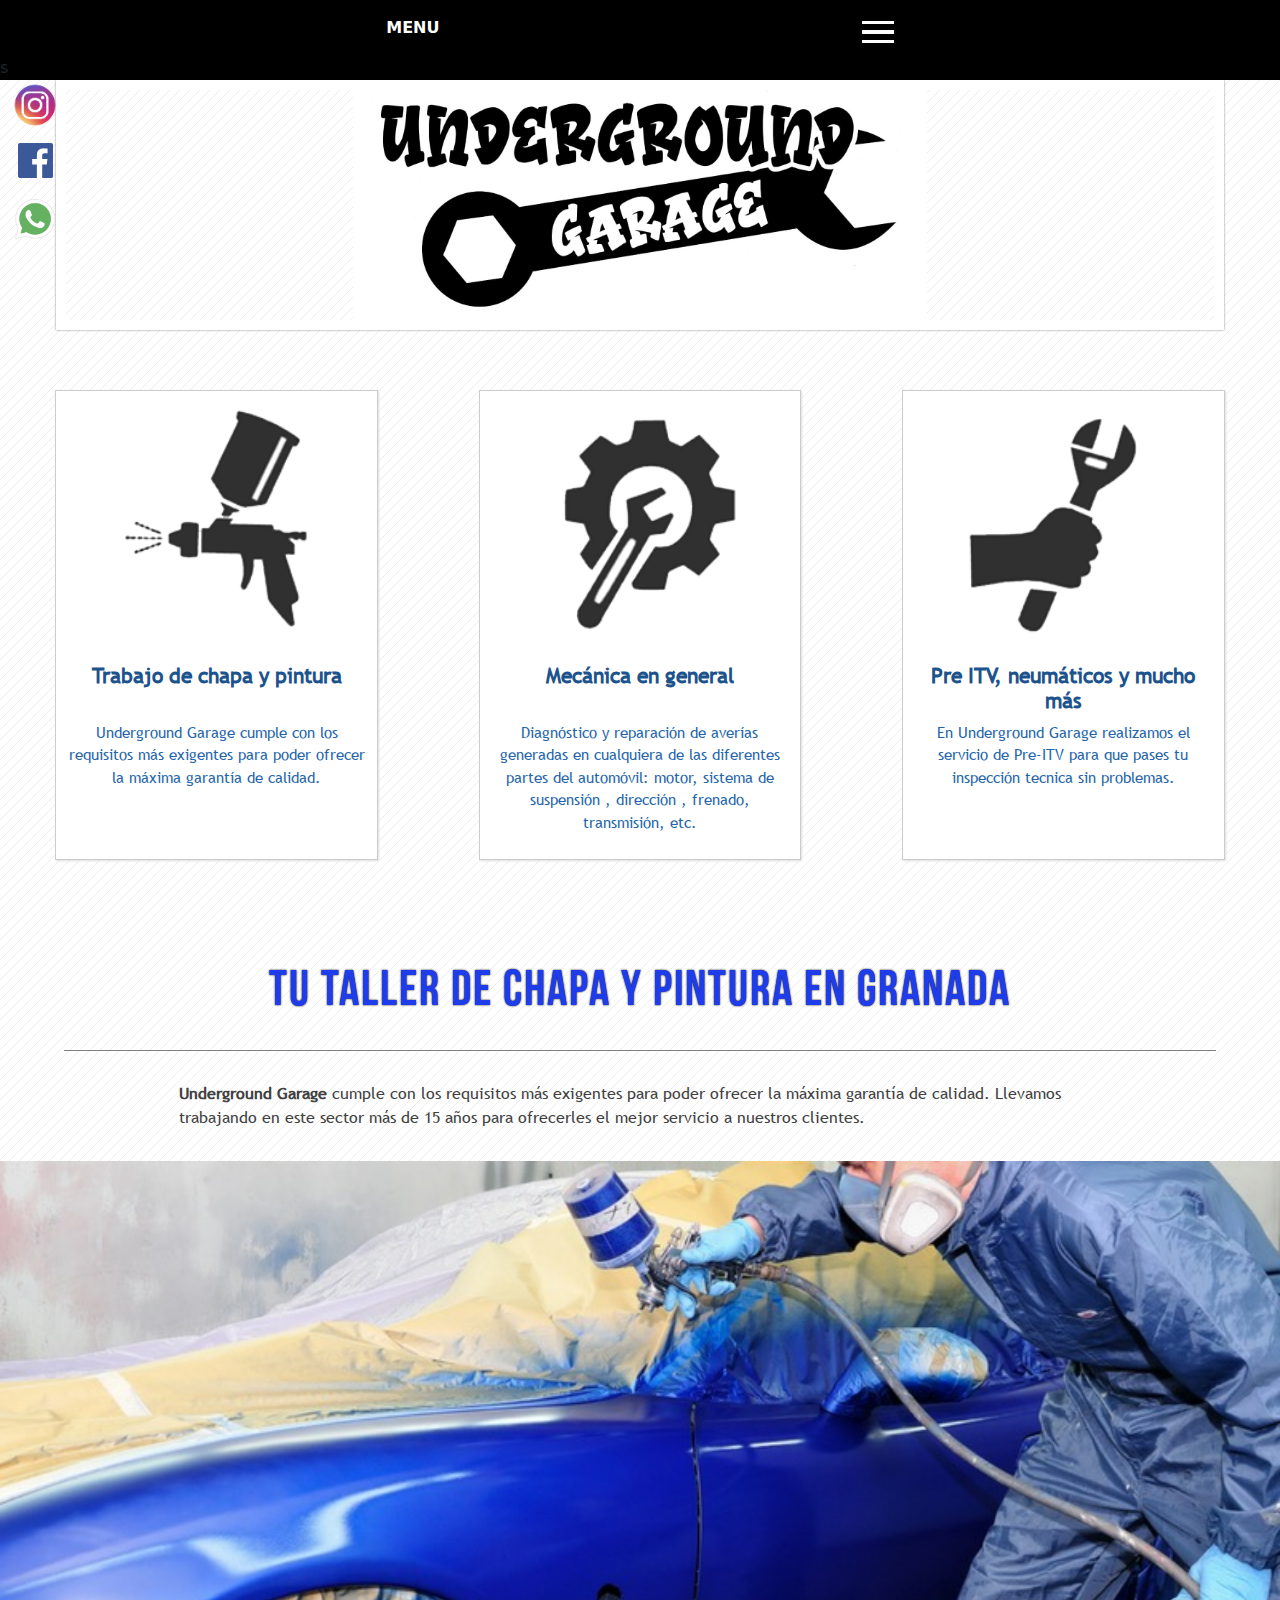
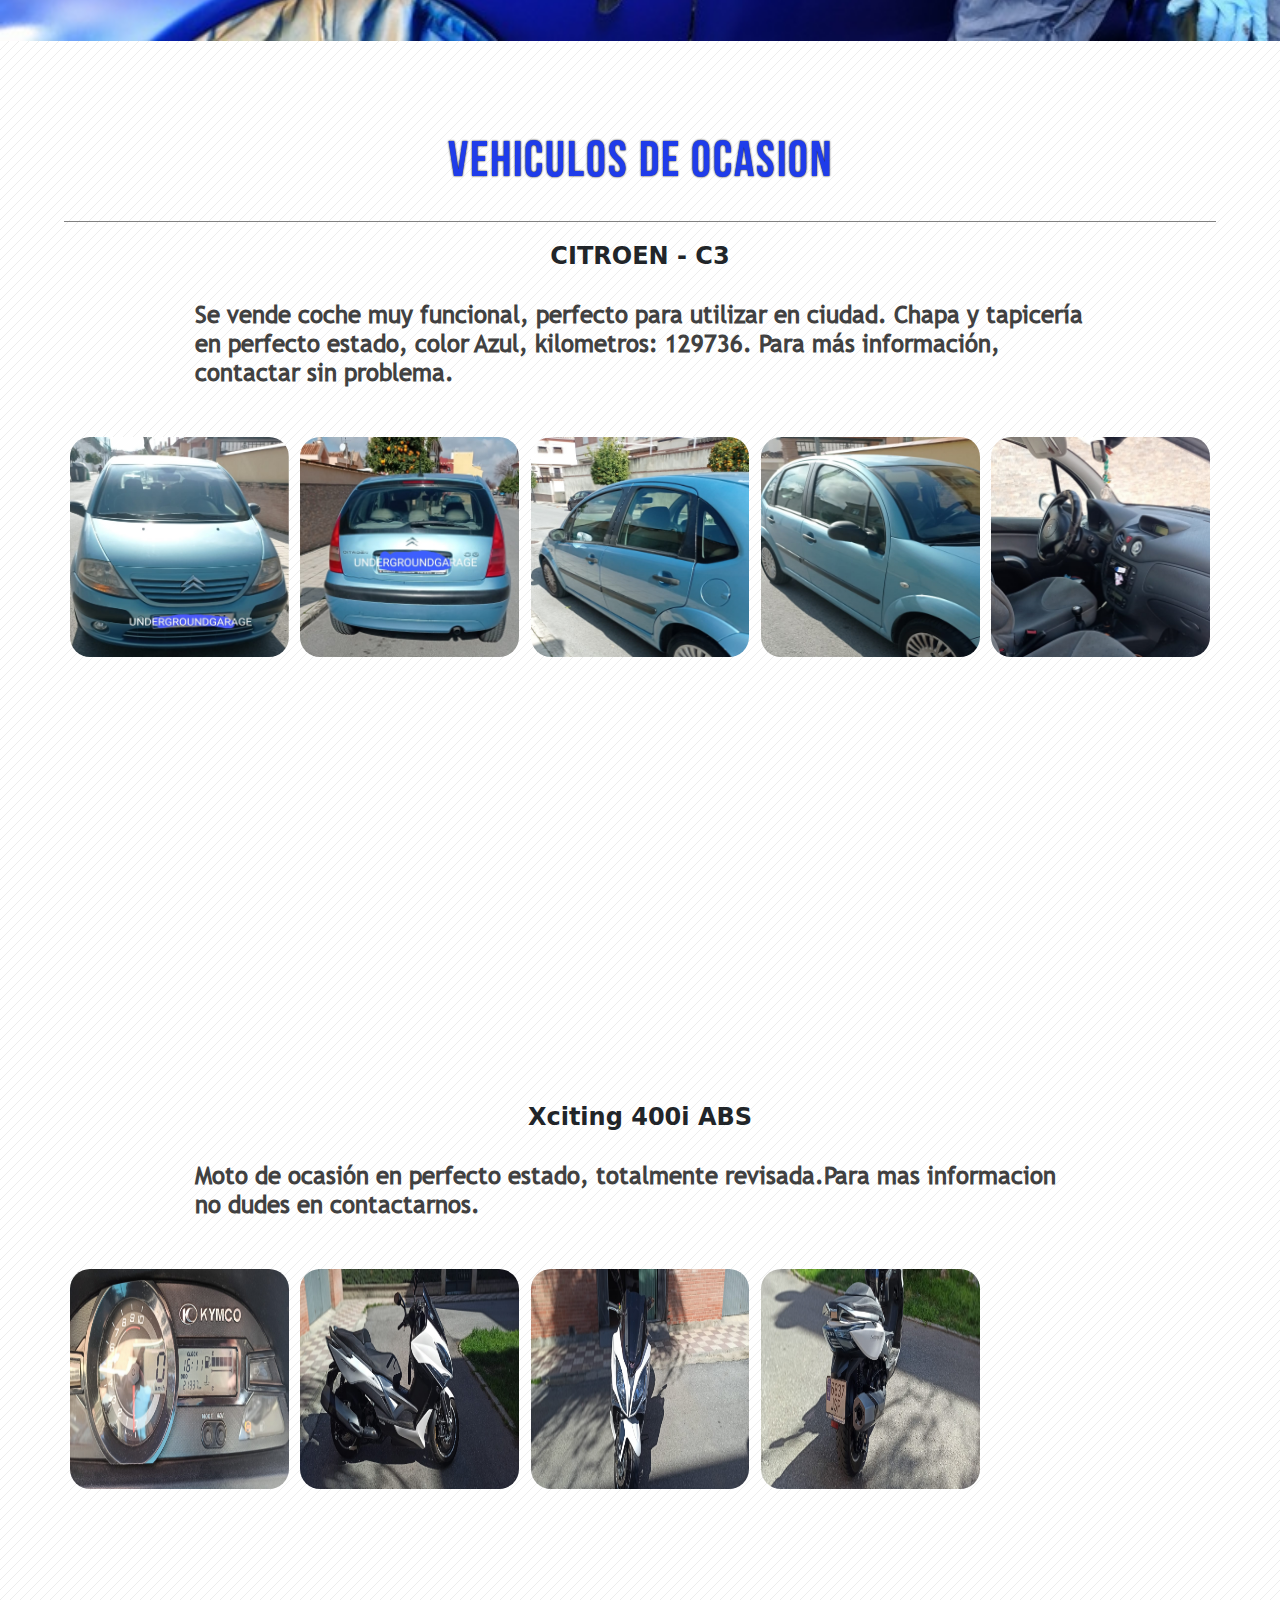
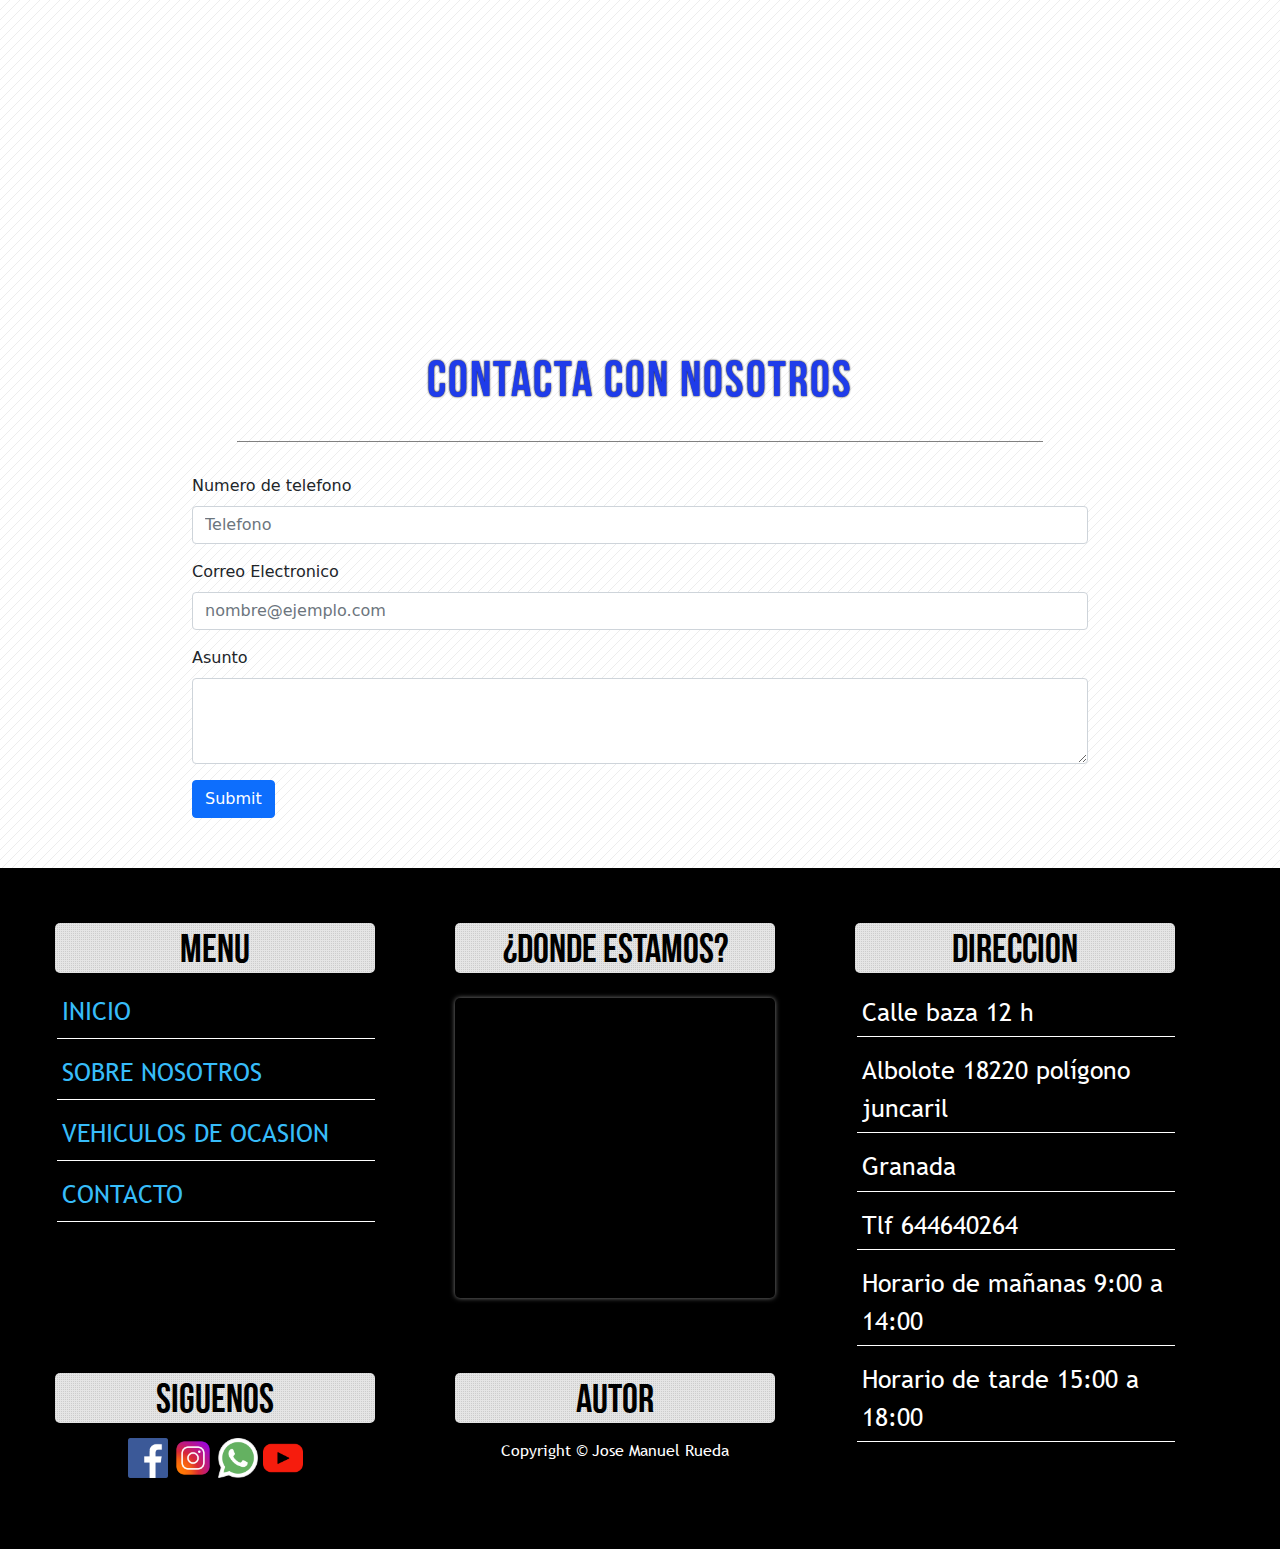
==== commit b53cf27a: "w" ====
--- a/index.html
+++ b/index.html
@@ -45,7 +45,7 @@
                <li><a href="">FORMACION</a></li>
                 <li><a href="#formulario">CONTACTO</a></li>
             </ul>
-        </nav> -->
+        </nav> -->s
     </header>
     <nav class="menu">
         <ul>
@@ -53,7 +53,7 @@
             <li><a href="">INICIO</a></li>
             <li><a href="#sobre-nosotros">NOSOTROS</a></li>
             <li><a href="#vehiculos-ocasion">VEHICULOS DE OCASION</a></li>
-            <!-- <li><a href="">FORMACION</a></li> -->
+            <li><a href="efectos.html">Prueba</a></li>
             <li><a href="#formulario">CONTACTO</a></li>
         </ul>
     </nav>
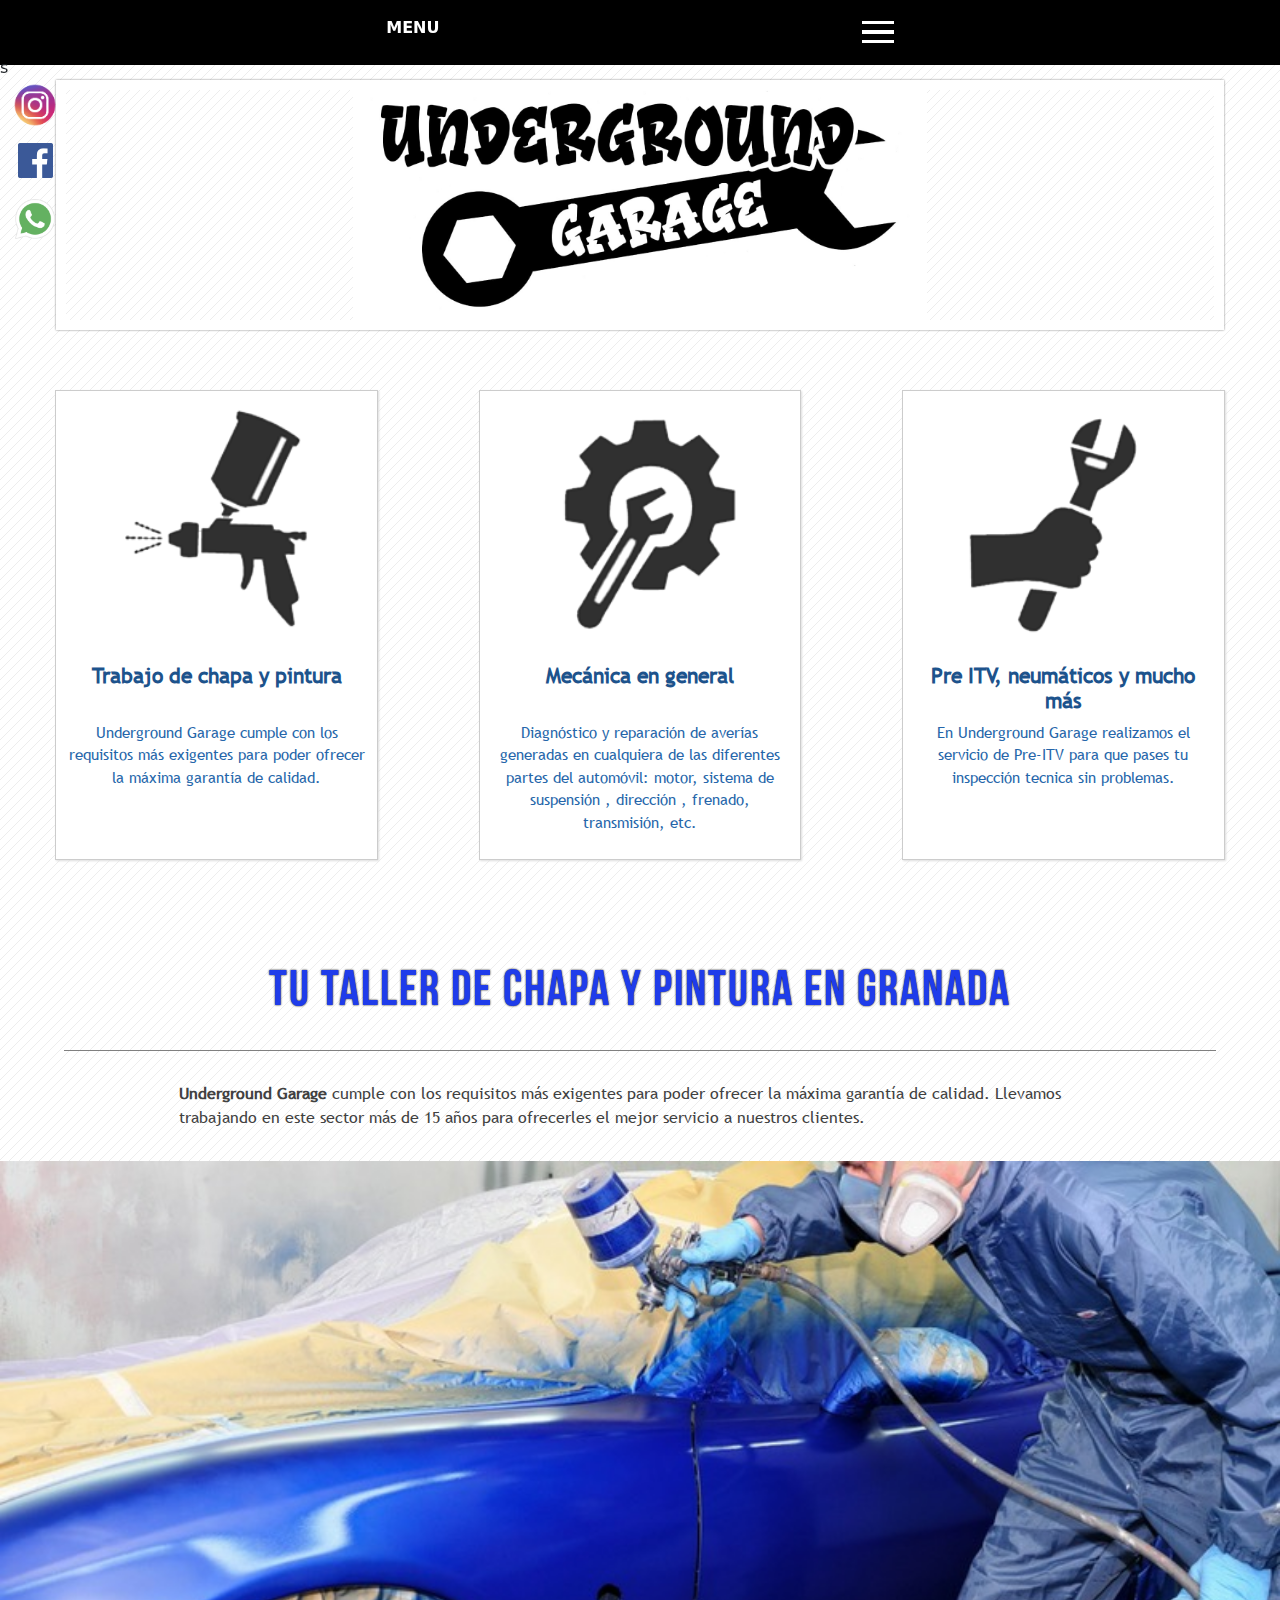
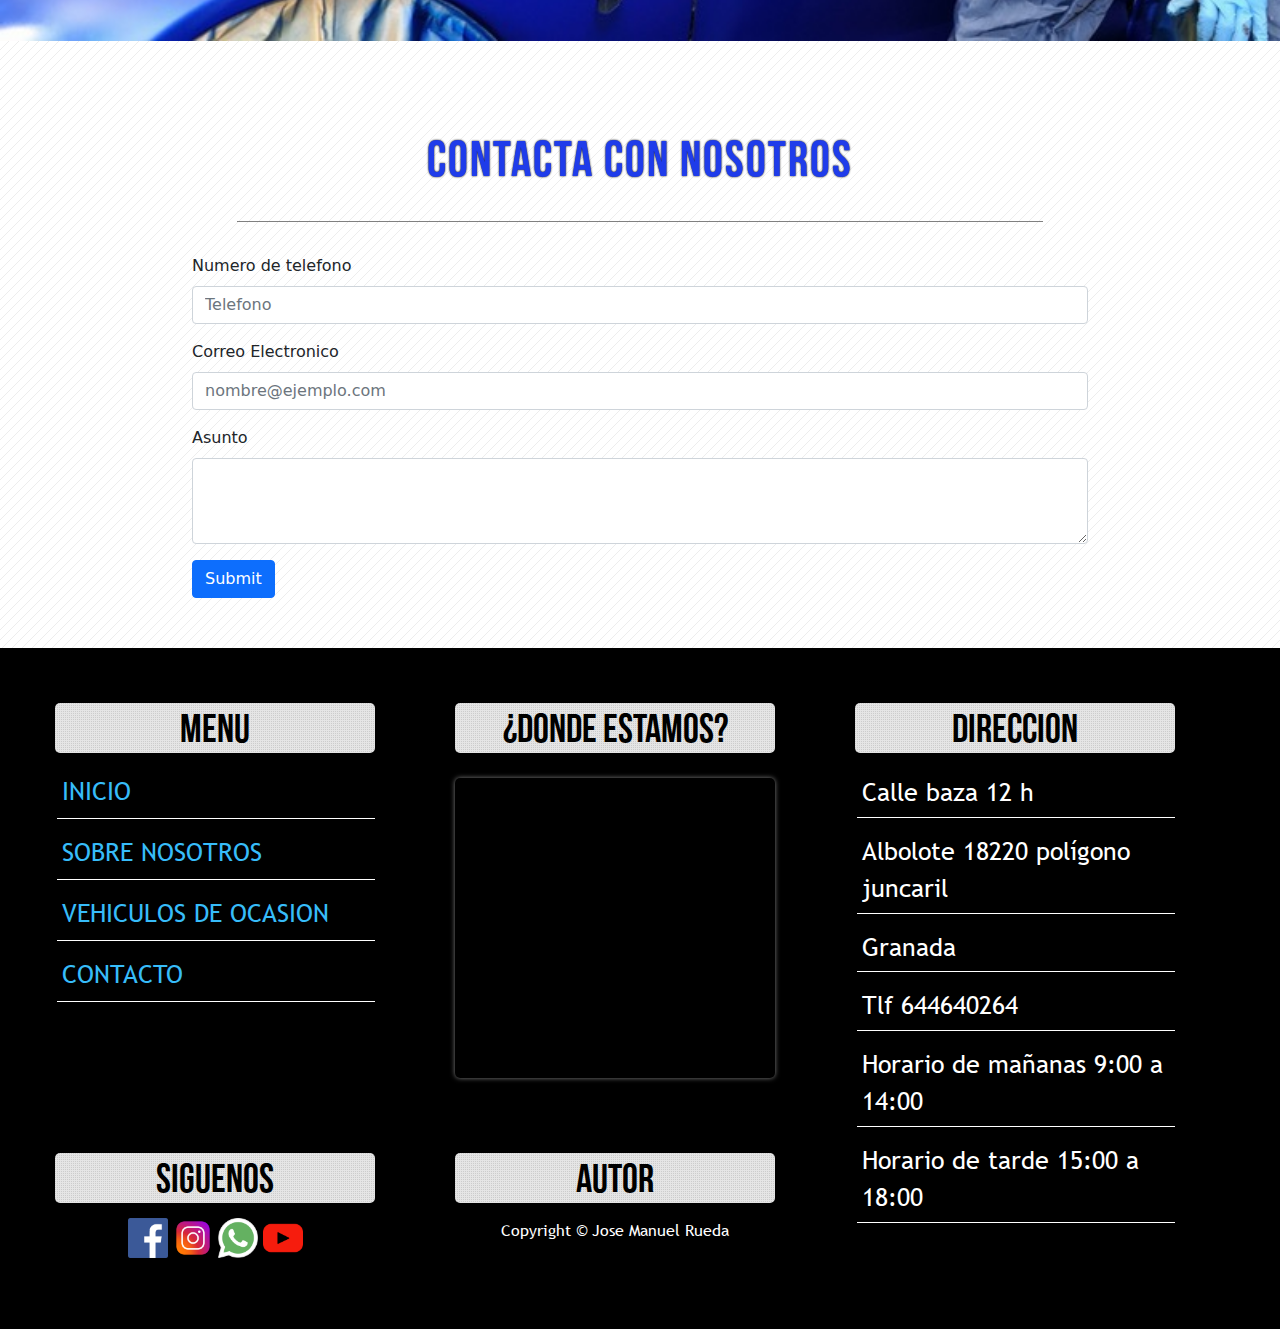
==== commit 13fa6a31: "w" ====
--- a/index.html
+++ b/index.html
@@ -50,10 +50,10 @@
     <nav class="menu">
         <ul>
 
-            <li><a href="">INICIO</a></li>
+            <li><a href="index.html">INICIO</a></li>
             <li><a href="#sobre-nosotros">NOSOTROS</a></li>
-            <li><a href="#vehiculos-ocasion">VEHICULOS DE OCASION</a></li>
-            <li><a href="efectos.html">Prueba</a></li>
+            <!-- <li><a href="#vehiculos-ocasion"></a></li> -->
+            <li><a href="efectos.html">VEHICULOS DE OCASION</a></li>
             <li><a href="#formulario">CONTACTO</a></li>
         </ul>
     </nav>
@@ -134,32 +134,7 @@
     </div>
     <!--FIN SOBRE NOSOTROS -->
 
-    <!-- VEHICULOS DE OCASION -->
-
-
-    <div id="vehiculos-ocasion" class="vehiculos-ocasion">
-        <div class="contenido">
-            <h2 class="titulos">VEHICULOS DE OCASION</h2>
-            <div id="c3">
-                <h4>CITROEN - C3 <p>Se vende coche muy funcional, perfecto para utilizar en ciudad. Chapa y tapicería en perfecto estado, color Azul, kilometros: 129736. Para más información, contactar sin problema.  </p></h4>
-                <img src="img/vehiculos-ocasion/c3/img1.jpeg" alt="">
-                <img src="img/vehiculos-ocasion/c3/img2.jpeg" alt="">
-                <img src="img/vehiculos-ocasion/c3/img3.jpeg" alt="">
-                <img src="img/vehiculos-ocasion/c3/img4.jpeg" alt="">
-                <img src="img/vehiculos-ocasion/c3/img5.jpeg" alt="">
-            </div>
-            <div id="c3">
-                <h4>Xciting 400i ABS<p>Moto de ocasión en perfecto estado, totalmente revisada.Para mas informacion no dudes en contactarnos.</p></h4>
-                <img src="img/vehiculos-ocasion/Xciting/WhatsApp Image 2021-03-17 at 18.20.09.jpeg" alt="">
-                <img src="img/vehiculos-ocasion/Xciting/WhatsApp Image 2021-03-17 at 18.20.12 (1).jpeg" alt="">
-                <img src="img/vehiculos-ocasion/Xciting/WhatsApp Image 2021-03-17 at 18.20.12 (2).jpeg" alt="">
-                <img src="img/vehiculos-ocasion/Xciting/WhatsApp Image 2021-03-17 at 18.20.12.jpeg" alt="">
-      
-            </div>
-        </div>
-       
-    </div>
-    <!-- FIN VEHICULOS DE OCASION -->
+   
 
     <!-- CONTACTO -->
     <section id="formulario">
--- a/css/styles.css
+++ b/css/styles.css
@@ -39,10 +39,6 @@
 
 #barra-2 {
   height: auto;
-}
-
-.ancho {
-  width: 50% !important;
 }
 
 .wrap {
@@ -679,6 +675,7 @@
 header {
   background-color: black;
   position: fixed;
+  height: 65px;
   margin-top: -80px;
   width: 100%;
   z-index: 10;
@@ -731,10 +728,10 @@
   top: 0.6rem;
 }
 
-.menu {
+.menu2 {
   background: #d1d1d1;
   width: 100%;
-  height: 16rem;
+  height: 13rem;
   position: fixed;
   z-index: 9;
   top: -19rem;
@@ -742,14 +739,51 @@
   flex-direction: column;
   justify-content: space-around;
   text-align: center;
-  padding-top: 2rem;
+  padding-top: 6rem;
+  transition: all 0.5s;
+}
+.menu2 ul {
+  list-style: none;
+}
+.menu2 ul li {
+  margin-bottom: 0rem !important;
+}
+.menu2 ul li a {
+  font-size: 20px;
+  margin: 0.1rem;
+  color: #000;
+  text-decoration: none;
+}
+.menu2 ul li:hover {
+  color: #2566aa;
+  font-weight: bold;
+  transform: scale(1.4);
+}
+.menu2 ul li:hover a {
+  color: #2566aa;
+  font-weight: bold;
+  text-shadow: 0px 0px 1px #3570af;
+}
+
+.menu {
+  background: #d1d1d1;
+  width: 100%;
+  height: 13rem;
+  position: fixed;
+  z-index: 9;
+  top: -19rem;
+  display: flex;
+  flex-direction: column;
+  justify-content: space-around;
+  text-align: center;
+  padding-top: 6rem;
   transition: all 0.5s;
 }
 .menu ul {
   list-style: none;
 }
 .menu ul li {
-  margin: 0.5rem;
+  margin-bottom: 0rem !important;
 }
 .menu ul li a {
   font-size: 20px;
@@ -770,6 +804,10 @@
 
 .checkbox:checked ~ .menu {
   top: 0rem;
+}
+
+.checkbox:checked ~ .menu2 {
+  top: -2rem;
 }
 
 .checkbox:checked + header .header-container label .header-button {
@@ -828,7 +866,7 @@
 
 @media (max-width: 1250px) {
   .wrap {
-    width: 100%;
+    width: 90% !important;
   }
 
   /* #card{
--- a/css/responsive.css
+++ b/css/responsive.css
@@ -1,349 +1,408 @@
-@media (max-width:1250px){
-    .wrap{
-        width: 90%;
-        
-    }
-    #baner h1{
-        width: 100%;
-        
-        
-
-    }
-    /* #card{
+@media (max-width: 1250px) {
+  .wrap {
+    width: 90% !important;
+  }
+  /* #card{
         width: 17%;
         margin: 1.2%;
     } */
-    #card p{
-        display: block;
-        width: 90%;
-        margin: 0 auto;
-        text-align: center;
-    }
-    aside{
-        width: 30%;
-        min-height: 1000px;
-    }
-    aside input[type="text"]{
-        width: 78%;
-    }
-    aside input[type="button"]{
-        font-size: 14px;
-    }
-    #login input[type="submit"],#login input[type="reset"]{
-        width: 37.8%;
-        margin-left: 7.3%;
-    }
-    #login a {
-        
-        font-size: 13px;
-    }    
-    #articles{
-        width: 64%;
-    }
-    #articles article{
-        width: 95%;
-    }
-    #footer{
-        height: auto;
-    }
-    #footer .wrap > div{
-        width: 40%;
-    }
-    #footer .wrap > div:last-child{
-        width: 90%;
-    }
-    #footer h5{
-        font-size:35px;
-    }
-}
-@media (max-width:1080px){
-    .contenido{
-        width: 100%;
-    }
-    #card .category{
-        font-size: 17px;
-        
-
-    }
-    #card .description{
-        font-size:13px;
-    }
-   
-}
-@media (max-width:988px){
-    .overlay{
-        font-size:24px ;
-        margin-left: -5px;
-    }  
-    .data{
-        font-size: 10px;
-        height: 20px;
-        line-height: 20px;
-    }
-}
-@media (max-width:910px){
-   
-}
-@media (max-width:889px){
-    #footer{
-        height: auto;
-    }
-    #footer .wrap > div{
-        width: 90%;
-    }
-    
-    #footer h5{
-        font-size:25px;
-    }
-    #blog:hover a {
-        transform: scale(1.6);
-    }
-
-    
-}
-@media (max-width:895px){
-    #login input[type="email"], #login input[type="password"]{
+  #card p {
+    display: block;
+    width: 90%;
+    margin: 0 auto;
+    text-align: center;
+  }
+  aside {
+    width: 30%;
+    min-height: 1000px;
+  }
+  aside input[type="text"] {
+    width: 78%;
+  }
+  aside input[type="button"] {
+    font-size: 14px;
+  }
+  #login input[type="submit"], #login input[type="reset"] {
+    width: 37.8%;
+    margin-left: 7.3%;
+  }
+  #login a {
+    font-size: 13px;
+  }
+  #articles {
+    width: 64%;
+  }
+  #articles article {
+    width: 95%;
+  }
+  #footer {
+    height: auto;
+  }
+  #footer .wrap > div {
+    width: 40%;
+  }
+  #footer .wrap > div:last-child {
+    width: 90%;
+  }
+  #footer h5 {
+    font-size: 35px;
+  }
+}
+
+@media (max-width: 1080px) {
+  .contenido {
+    width: 100%;
+  }
+  #card .category {
+    font-size: 17px;
+  }
+  #card .description {
+    font-size: 13px;
+  }
+  #c3 {
+    margin: 0px auto;
+    display: -ms-grid;
+    display: grid;
+    -ms-grid-columns: (1fr)[3];
+        grid-template-columns: repeat(3, 1fr);
+    -ms-grid-rows: 1fr 2fr 2fr;
+        grid-template-rows: 1fr 2fr 2fr;
+  }
+  #c3 img {
+    width: 95%;
+    height: 300px;
+    border-radius: 20px;
+  }
+  #c3 img:hover {
+    -webkit-transform: scale(1.5);
+            transform: scale(1.5);
+  }
+  #c3 h4 {
+    margin: 20px;
+    font-weight: bold;
+    -ms-grid-column: 1;
+    -ms-grid-column-span: 3;
+    grid-column: 1/4;
+  }
+}
+
+@media (max-width: 988px) {
+  .overlay {
+    font-size: 24px;
+    margin-left: -5px;
+  }
+  .data {
+    font-size: 10px;
+    height: 20px;
+    line-height: 20px;
+  }
+}
+
+@media (max-width: 889px) {
+  #footer {
+    height: auto;
+  }
+  #footer .wrap > div {
+    width: 90%;
+  }
+  #footer h5 {
+    font-size: 25px;
+  }
+  #blog:hover a {
+    -webkit-transform: scale(1.6);
+            transform: scale(1.6);
+  }
+}
+
+@media (max-width: 895px) {
+  #login input[type="email"], #login input[type="password"] {
     width: 70%;
-    }
-    #login a {
-        font-size: 12px;
-    }
-}
-@media (max-width:850px){
-    #baner{
-        width:90%; 
-        /* margin-left:-10px; */
-    }
-    #baner h1{
-        padding: 0px;
-        margin: 0px auto ;
-        width: 95%;
-        line-height:120px;
-        text-align: center;
-        font-size: 50px;
-        
-
-    }
-    .contenido h1{
-        font-size: 200%;
-    }
-}
-@media (max-width:782px){
-    aside input[type="text"] {
-        width: 70%;
-    }
-}
-@media (max-width:769px){
-    #header{
-        height: 130px;
-    }
-    #menu{
-        width: 100%;
-    }
-    #footer .wrap > div {
-        width: 97%;
-        margin-left: auto;
-    }
-    #footer .wrap > div:last-child {
-        width: 98%;
-        margin-left: auto;
-    }
-    .icon{
-        font-size:40px
-    }
-    #card{
-        /* height:145px */
-    }
-    .category{
-        width: 95%;
-        font-size: 14px;
-        margin-top: -30px;
-
-    }    
-    #card:hover .icon {
-        
-        font-size: 40px;
-    }
-}
-@media (max-width:710px){
-    #header{
-        height: auto;
-        display:grid;
-        grid-template-columns: 40% 60%;
-        grid-template-rows: 1fr 1fr 1fr;
-    }
-    #menu{
-        grid-column: 1/3;
-        grid-row: 3/4;
-    }
-    .wrap{
-        margin-top: 190px;
-    }
-   
-    .contenido{
-        
-        margin-top: 120px  !important;
-    }
-   
-    #menu ul {
-        margin: 0px auto;
-            margin-left: auto;
-        margin-left: -38px;
-        width: 100%;
-    }
-    #cards{
-        width: 100%;
-        padding: 0px;
-        display: grid;
-        grid-template-columns:1fr;
-        grid-row-gap: 20px;
-        
-        
-    }
-    
-   
-    #card{
-        margin: 0px auto;
-        width: 90%;
-    }
-}   
-@media (max-width:640px){
-   
-    .category{
-        width: 80%;
-    }
-   
-    #span1 > input[type="text"] {
-        width: 85%;
-    }
-    #boton{
-        width:10%;
-    }
-    #imagen-logo{
-        padding-left: 0px;
-    }
-}
-@media (max-width:610px){
-    .contenido h1{
-        font-size: 150%;
-    }
-}
-@media (max-width:565px){
-    #header{
-        height: auto;
-        display:grid;
-        grid-template-columns: 1fr 1fr;
-        grid-template-rows: 1fr  0.5fr ;
-    }
-    #menu{
-        grid-row: 2/3;
-    }
-    #menu ul li{
-        display: flex;
-        align-items: center;
-        justify-content:center;
-        width: 30%;
-        font-size:20px;
-        height: 30px;
-    }
-    .wrap{
-        margin-top: 150px;
-    }
-    #logo{
-        height: auto;
-        grid-column: 1/2;
-        grid-row: 1/2;
-    }
-    #imagen-logo{
-        padding-left: 0px;
-        height: 80px;
-    }
-    .grid-main{
-        grid-column:2/3;
-        grid-row: 1/2;
-    }
-
-
-}
-
-@media (max-width:540px){
-    #baner{
-        line-height: 25px;
-        height: 120px;
-    }
-    #baner h1{
-        font-size: 25px;
-    }
-    
-    #span1 > input[type="text"] {
-        width: 85%;
-    }
-    #boton{
-        width:10%;
-    }
-  
-}
-
-@media (max-width:478px){ 
-    #menu ul li{
-        display: flex;
-        align-items: center;
-        width: 30%;
-        font-size:17px;
-        justify-content:center;
-    }
-   
-    #imagen-logo{
-        
-        
-        padding-left: 0px  !important;
-    }
-    #cards{
-        margin-top: 20px;
-    }
-}
-@media (max-width:432px){
-    #header{
-        height: auto;
-        display:grid;
-        grid-template-columns: 1fr ;
-        grid-template-rows: 1fr 0.5fr 0.5fr;
-    }
-    #logo{
-        grid-column:1/2;
-        display:grid;
-        justify-content: center;
-        align-items: center;
-        width:90%;
-    }
-    #imagen-logo{
-        display:flex;
-        justify-content: center;
-        align-items: center;
-        margin-bottom: 5px;
-    }
-    .grid-main{
-        grid-column:1/2;
-        grid-row: 2/3;
-    }
-    #menu{
-        grid-column:1/2;
-        grid-row: 3/4;
-
-    }
-    #menu ul li{
-        
-        font-size:13px;
-        width:100%;
-        
-    }
-    .wrap{
-        margin-top: 190px;
-    }
-    
-    
-}
-@media (max-width:410px){
-    
-}
-    
+  }
+  #login a {
+    font-size: 12px;
+  }
+}
+
+@media (max-width: 850px) {
+  #baner {
+    width: 90%;
+    height: 150px !important;
+    /* margin-left:-10px; */
+  }
+  #baner h1 {
+    padding: 0px;
+    margin: 0px auto;
+    width: 80%;
+    line-height: 120px;
+    text-align: center;
+    font-size: 50px;
+  }
+  .contenido h1 {
+    font-size: 200%;
+  }
+}
+
+@media (max-width: 782px) {
+  aside input[type="text"] {
+    width: 70%;
+  }
+}
+
+@media (max-width: 769px) {
+  #menu {
+    width: 100%;
+  }
+  #footer .wrap > div {
+    width: 97%;
+    margin-left: auto;
+  }
+  #footer .wrap > div:last-child {
+    width: 98%;
+    margin-left: auto;
+  }
+  .icon {
+    font-size: 40px;
+  }
+  .category {
+    width: 95%;
+    font-size: 14px;
+    margin-top: -30px;
+  }
+  #card:hover .icon {
+    font-size: 40px;
+  }
+  #c3 {
+    margin: 0px auto;
+    display: block;
+    -ms-grid-columns: 1fr !important;
+        grid-template-columns: 1fr !important;
+    -ms-grid-rows: 1fr (1fr)[5] !important;
+        grid-template-rows: 1fr repeat(5, 1fr) !important;
+  }
+  #c3 h4 {
+    text-align: center;
+  }
+  #c3 img {
+    display: -webkit-box;
+    display: -ms-flexbox;
+    display: flex;
+    width: 80%;
+    height: auto;
+    -webkit-box-align: center;
+        -ms-flex-align: center;
+            align-items: center;
+    margin-bottom: 30px;
+    -webkit-box-pack: center;
+        -ms-flex-pack: center;
+            justify-content: center;
+  }
+  #c3 img:hover {
+    -webkit-transform: scale(1);
+            transform: scale(1);
+  }
+}
+
+@media (max-width: 710px) {
+  #logo {
+    display: -ms-grid;
+    display: grid;
+    -webkit-box-pack: center;
+        -ms-flex-pack: center;
+            justify-content: center;
+    -webkit-box-align: center;
+        -ms-flex-align: center;
+            align-items: center;
+    -ms-grid-column: 1;
+    -ms-grid-column-span: 2;
+    grid-column: 1/3;
+    -ms-grid-row: 1;
+    -ms-grid-row-span: 1;
+    grid-row: 1/2;
+    -ms-grid-column: 1;
+    -ms-grid-column-span: 1;
+    grid-column: 1/2;
+    width: 90%;
+  }
+  #menu {
+    -ms-grid-column: 1;
+    -ms-grid-column-span: 2;
+    grid-column: 1/3;
+    -ms-grid-row: 2;
+    -ms-grid-row-span: 1;
+    grid-row: 2/3;
+    display: -webkit-box;
+    display: -ms-flexbox;
+    display: flex;
+    -webkit-box-pack: center;
+        -ms-flex-pack: center;
+            justify-content: center;
+    -webkit-box-align: center;
+        -ms-flex-align: center;
+            align-items: center;
+    height: auto;
+  }
+  .wrap {
+    margin-top: 15px;
+  }
+  #menu ul {
+    margin: 0px auto;
+    width: 100%;
+  }
+  #cards {
+    width: 100%;
+    padding: 0px;
+    display: -ms-grid;
+    display: grid;
+    -ms-grid-columns: 1fr;
+        grid-template-columns: 1fr;
+    grid-row-gap: 20px;
+  }
+  #card {
+    margin: 0px auto;
+    width: 90%;
+  }
+}
+
+@media (max-width: 640px) {
+  .titulos {
+    font-size: 30px !important;
+  }
+  .category {
+    width: 80%;
+  }
+  #span1 > input[type="text"] {
+    width: 85%;
+  }
+  #boton {
+    width: 10%;
+  }
+  #imagen-logo {
+    padding-left: 0px;
+  }
+}
+
+@media (max-width: 610px) {
+  .contenido h1 {
+    font-size: 150%;
+  }
+}
+
+@media (max-width: 565px) {
+  #baner {
+    width: 80%;
+    height: 100px !important;
+    /* margin-left:-10px; */
+  }
+  .wrap {
+    margin-top: 15px !important;
+  }
+  #menu ul li {
+    display: -webkit-box;
+    display: -ms-flexbox;
+    display: flex;
+    -webkit-box-align: center;
+        -ms-flex-align: center;
+            align-items: center;
+    -webkit-box-pack: center;
+        -ms-flex-pack: center;
+            justify-content: center;
+    width: 30%;
+    font-size: 20px;
+    height: 30px;
+  }
+  #imagen-logo {
+    padding-left: 0px;
+    height: 80px;
+  }
+  .grid-main {
+    -ms-grid-column: 2;
+    -ms-grid-column-span: 1;
+    grid-column: 2/3;
+    -ms-grid-row: 1;
+    -ms-grid-row-span: 1;
+    grid-row: 1/2;
+  }
+}
+
+@media (max-width: 540px) {
+  #span1 > input[type="text"] {
+    width: 85%;
+  }
+  #boton {
+    width: 10%;
+  }
+}
+
+@media (max-width: 478px) {
+  #menu ul li {
+    display: -webkit-box;
+    display: -ms-flexbox;
+    display: flex;
+    -webkit-box-align: center;
+        -ms-flex-align: center;
+            align-items: center;
+    width: 30%;
+    font-size: 17px;
+    -webkit-box-pack: center;
+        -ms-flex-pack: center;
+            justify-content: center;
+  }
+  #imagen-logo {
+    padding-left: 0px  !important;
+  }
+  #cards {
+    margin-top: 20px;
+  }
+}
+
+@media (max-width: 432px) {
+  #imagen-logo {
+    display: -webkit-box;
+    display: -ms-flexbox;
+    display: flex;
+    -webkit-box-pack: center;
+        -ms-flex-pack: center;
+            justify-content: center;
+    -webkit-box-align: center;
+        -ms-flex-align: center;
+            align-items: center;
+    margin-bottom: 5px;
+  }
+  .grid-main {
+    -ms-grid-column: 1;
+    -ms-grid-column-span: 1;
+    grid-column: 1/2;
+    -ms-grid-row: 2;
+    -ms-grid-row-span: 1;
+    grid-row: 2/3;
+  }
+  #menu {
+    -ms-grid-column: 1;
+    -ms-grid-column-span: 1;
+    grid-column: 1/2;
+    -ms-grid-row: 2;
+    -ms-grid-row-span: 1;
+    grid-row: 2/3;
+  }
+  #menu ul {
+    padding: 0px;
+    width: 90%;
+  }
+  #menu ul li {
+    font-size: 13px;
+    width: 100%;
+  }
+}
+
+@media (max-width: 410px) {
+  #info ul li {
+    font-size: 20px;
+  }
+  #info {
+    margin-bottom: 20px;
+  }
+  #c3 h4 p {
+    font-size: 15px;
+  }
+}
+/*# sourceMappingURL=responsive.css.map */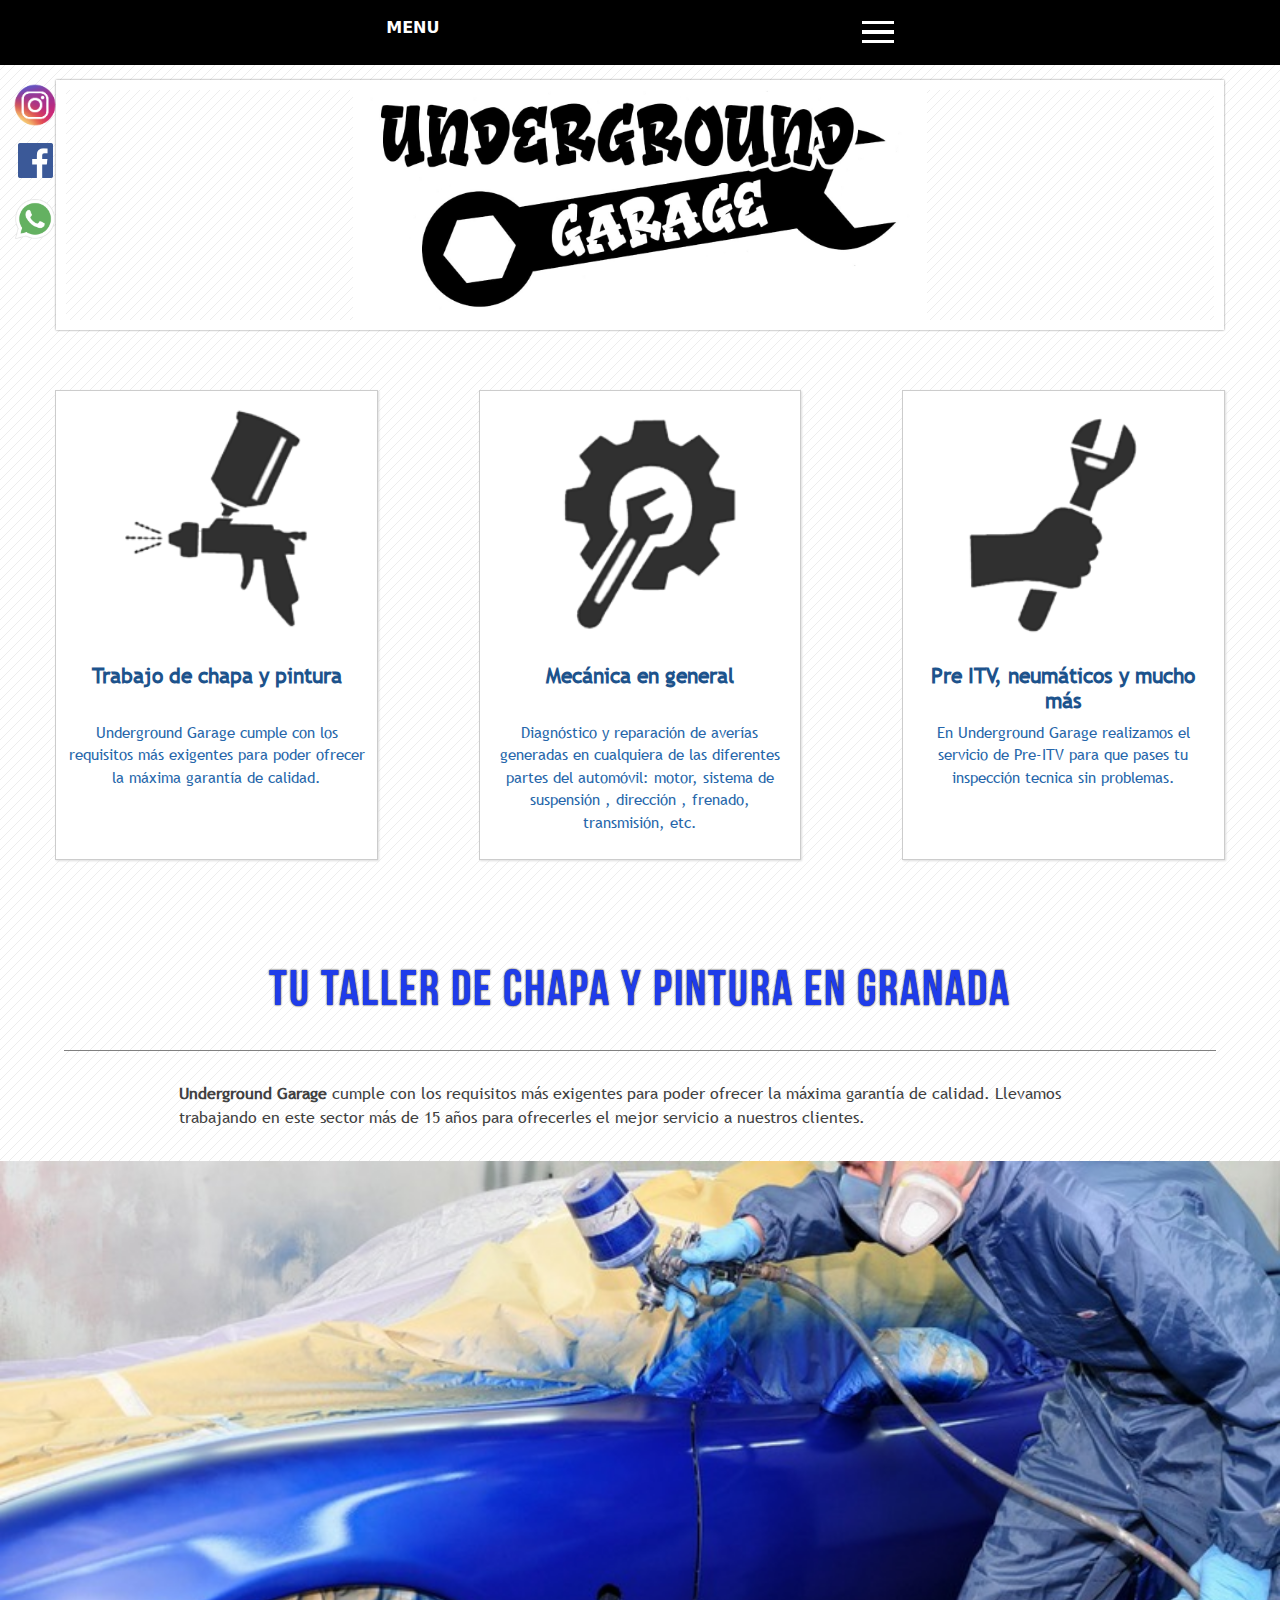
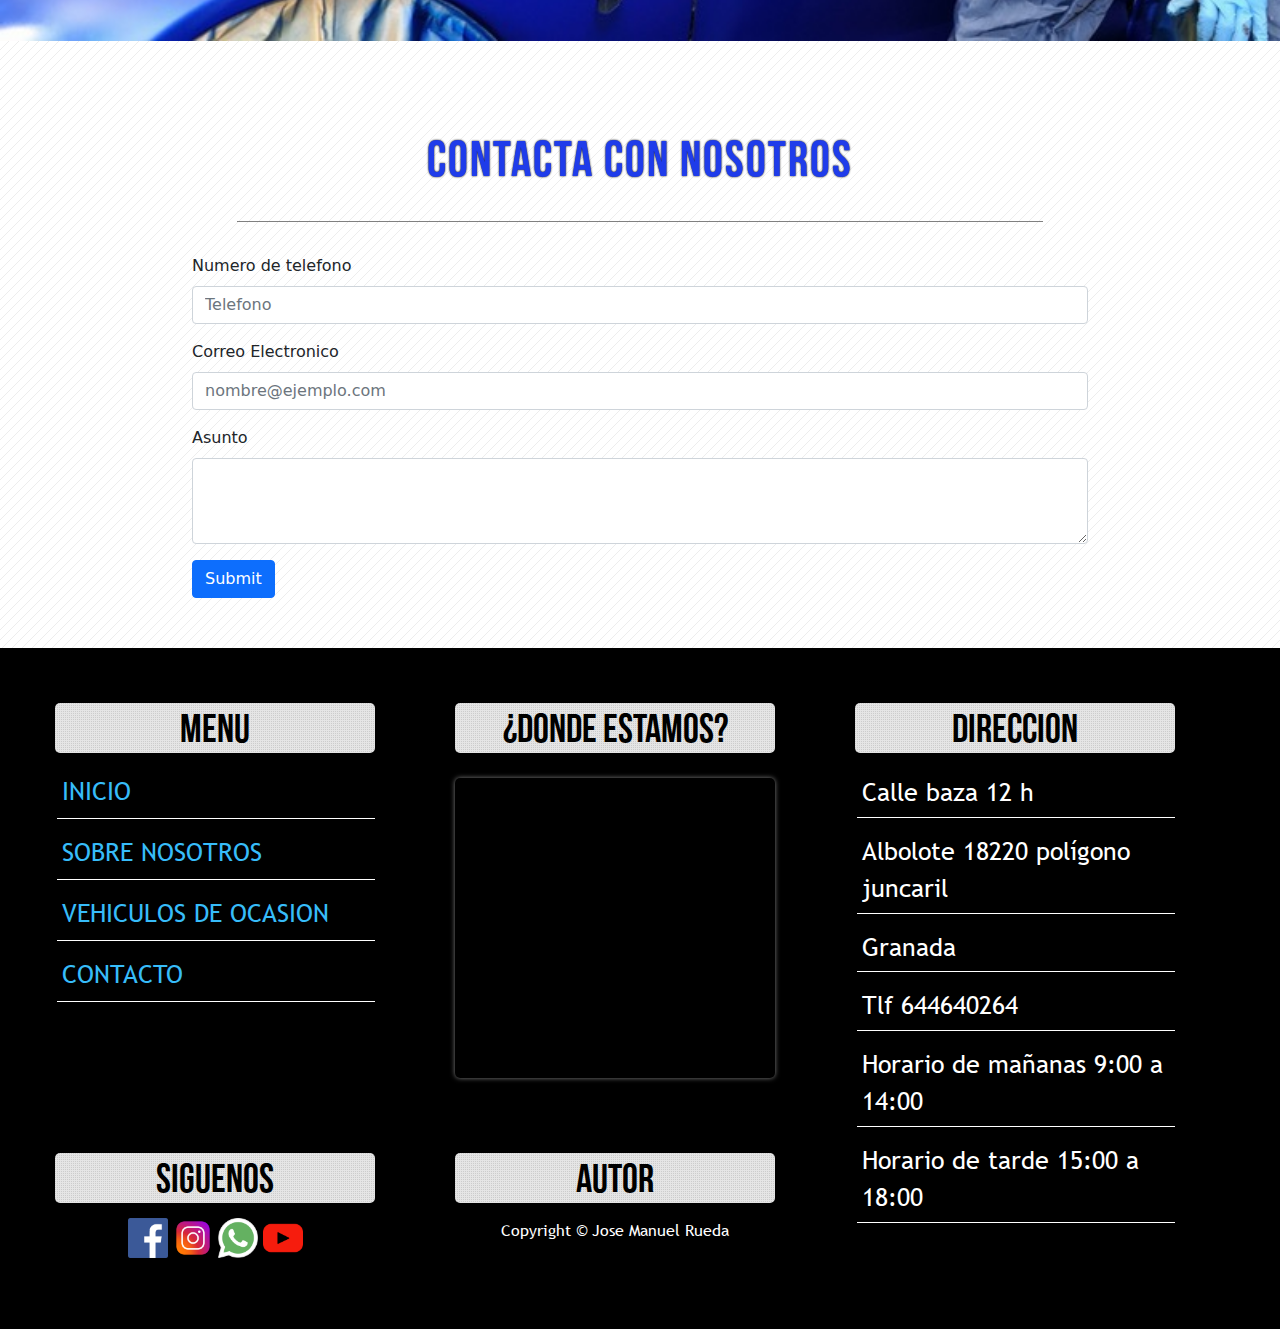
==== commit 2d0baee8: "w" ====
--- a/index.html
+++ b/index.html
@@ -14,7 +14,7 @@
     <link rel="icon" type="favicon/x-icon" href="img/logo_undergrondgarage/logo_UG_BLANCO.png" style="width: 150px;">
     <link rel="stylesheet" href="bootstrap/css/bootstrap.min.css">
     <link rel="stylesheet" href="css/styles.css">
-    
+
 
     <!-- <link rel="stylesheet" href="css/responsive.css"> -->
 
@@ -24,28 +24,14 @@
     <!-- INICIO DE CABECERA ----->
     <input type="checkbox" id="btn-nav" class="checkbox">
     <header id="header">
-        <div class="header-container"><strong id="menu2"> MENU</strong>
+        <div class="header-container"><strong id="menu2"> <a href="" style='color:white'>MENU</a></strong>
             <!-- <img class="header-logo" src="" alt="">MENU</img> -->
             <label for="btn-nav" class="btn-label">
                 <div class="header-button"></div>
             </label>
         </div>
         <div class="clearfix"></div>
-        <!-- <div id="logo">
-            <span class="gear">S</span>
-            <img id='imagen-logo' src="img/logo_undergrondgarage/logo_blanco_2.png" alt="">
-        </div>
-        
-        <nav id="menu">
-            <ul>
-
-                <li><a href="">INICIO</a></li>
-                <li><a href="#sobre-nosotros">NOSOTROS</a></li>
-                <li><a href="">OCASION</a></li>
-               <li><a href="">FORMACION</a></li>
-                <li><a href="#formulario">CONTACTO</a></li>
-            </ul>
-        </nav> -->s
+
     </header>
     <nav class="menu">
         <ul>
@@ -134,7 +120,7 @@
     </div>
     <!--FIN SOBRE NOSOTROS -->
 
-   
+
 
     <!-- CONTACTO -->
     <section id="formulario">
@@ -174,9 +160,11 @@
             </div>
             <div id="location">
                 <h5>¿Donde estamos?</h5>
-                <iframe src="https://www.google.com/maps/embed?pb=!1m18!1m12!1m3!1d3176.863297934931!2d-3.644434684698024!3d37.227219979862824!2m3!1f0!2f0!3f0!3m2!1i1024!2i768!4f13.1!3m3!1m2!1s0xd71fd8f49150a3b%3A0xfebb81e3b175ee39!2sUnderground%20garage!5e0!3m2!1sen!2ses!4v1615591543558!5m2!1sen!2ses" width="600" height="450" style="border:0;" allowfullscreen="" loading="lazy"></iframe>
-                
-                
+                <iframe
+                    src="https://www.google.com/maps/embed?pb=!1m18!1m12!1m3!1d3176.863297934931!2d-3.644434684698024!3d37.227219979862824!2m3!1f0!2f0!3f0!3m2!1i1024!2i768!4f13.1!3m3!1m2!1s0xd71fd8f49150a3b%3A0xfebb81e3b175ee39!2sUnderground%20garage!5e0!3m2!1sen!2ses!4v1615591543558!5m2!1sen!2ses"
+                    width="600" height="450" style="border:0;" allowfullscreen="" loading="lazy"></iframe>
+
+
             </div>
 
             <div id="info">
@@ -195,11 +183,14 @@
             <div id="optimizado">
                 <h5>Siguenos</h5>
                 <p>
-                    <a href="https://www.facebook.com/gabriel.ruedamartinez"><img src="./img/redes-sociales/facebook.png" alt=""></img></a>
-                    <a href="https://www.instagram.com/undergroundgaragegaby/"><img src="./img/redes-sociales/instagram.png" alt=""></img></a>
-                    <a href=" https://api.whatsapp.com/send?phone=34644640264"><img src="./img/redes-sociales/whatsapp.png" alt=""></img></a>
+                    <a href="https://www.facebook.com/gabriel.ruedamartinez"><img
+                            src="./img/redes-sociales/facebook.png" alt=""></img></a>
+                    <a href="https://www.instagram.com/undergroundgaragegaby/"><img
+                            src="./img/redes-sociales/instagram.png" alt=""></img></a>
+                    <a href=" https://api.whatsapp.com/send?phone=34644640264"><img
+                            src="./img/redes-sociales/whatsapp.png" alt=""></img></a>
                     <a href=""><img src="./img/redes-sociales/youtube.png" alt=""></img></a>
-                    
+
                 </p>
             </div>
             <div id="autor">
--- a/css/styles.css
+++ b/css/styles.css
@@ -697,6 +697,7 @@
 .btn-label {
   width: 2rem;
   height: 1.4rem;
+  cursor: pointer;
 }
 
 #menu2 {
@@ -836,22 +837,19 @@
   width: 100%;
   margin: 0px auto;
   display: grid;
-  grid-template-columns: repeat(5, 1fr);
-  grid-template-rows: 1fr 3fr;
+  grid-template-columns: repeat(3, 1fr);
+  grid-template-rows: 0.5fr repeat(2, 1fr);
+  row-gap: 20px;
 }
 #c3 img {
-  width: 95%;
-  height: 220px;
+  width: 90%;
   border-radius: 20px;
-}
-#c3 img:hover {
-  transform: scale(2);
 }
 #c3 h4 {
   text-align: center;
   margin: 20px;
   font-weight: bold;
-  grid-column: 1/6;
+  grid-column: 1/4;
 }
 #c3 h4 p {
   text-align: start;
